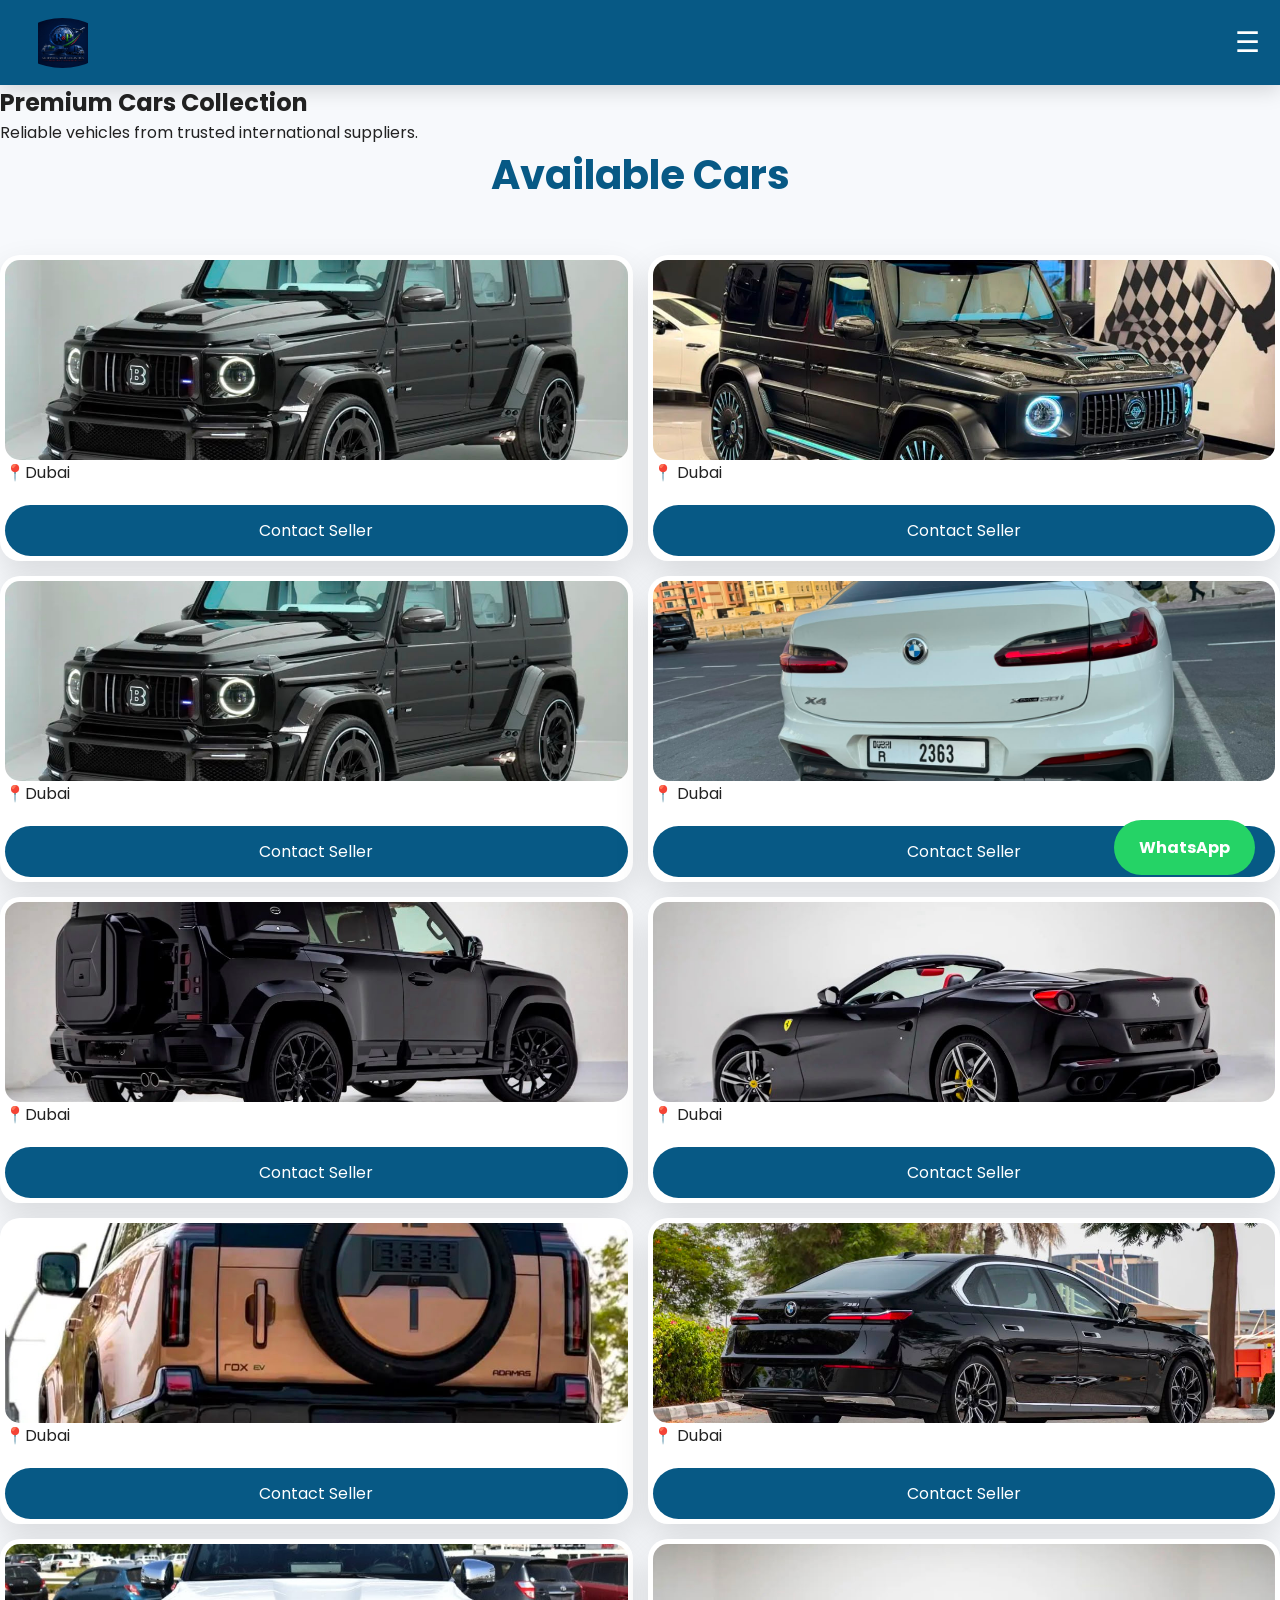
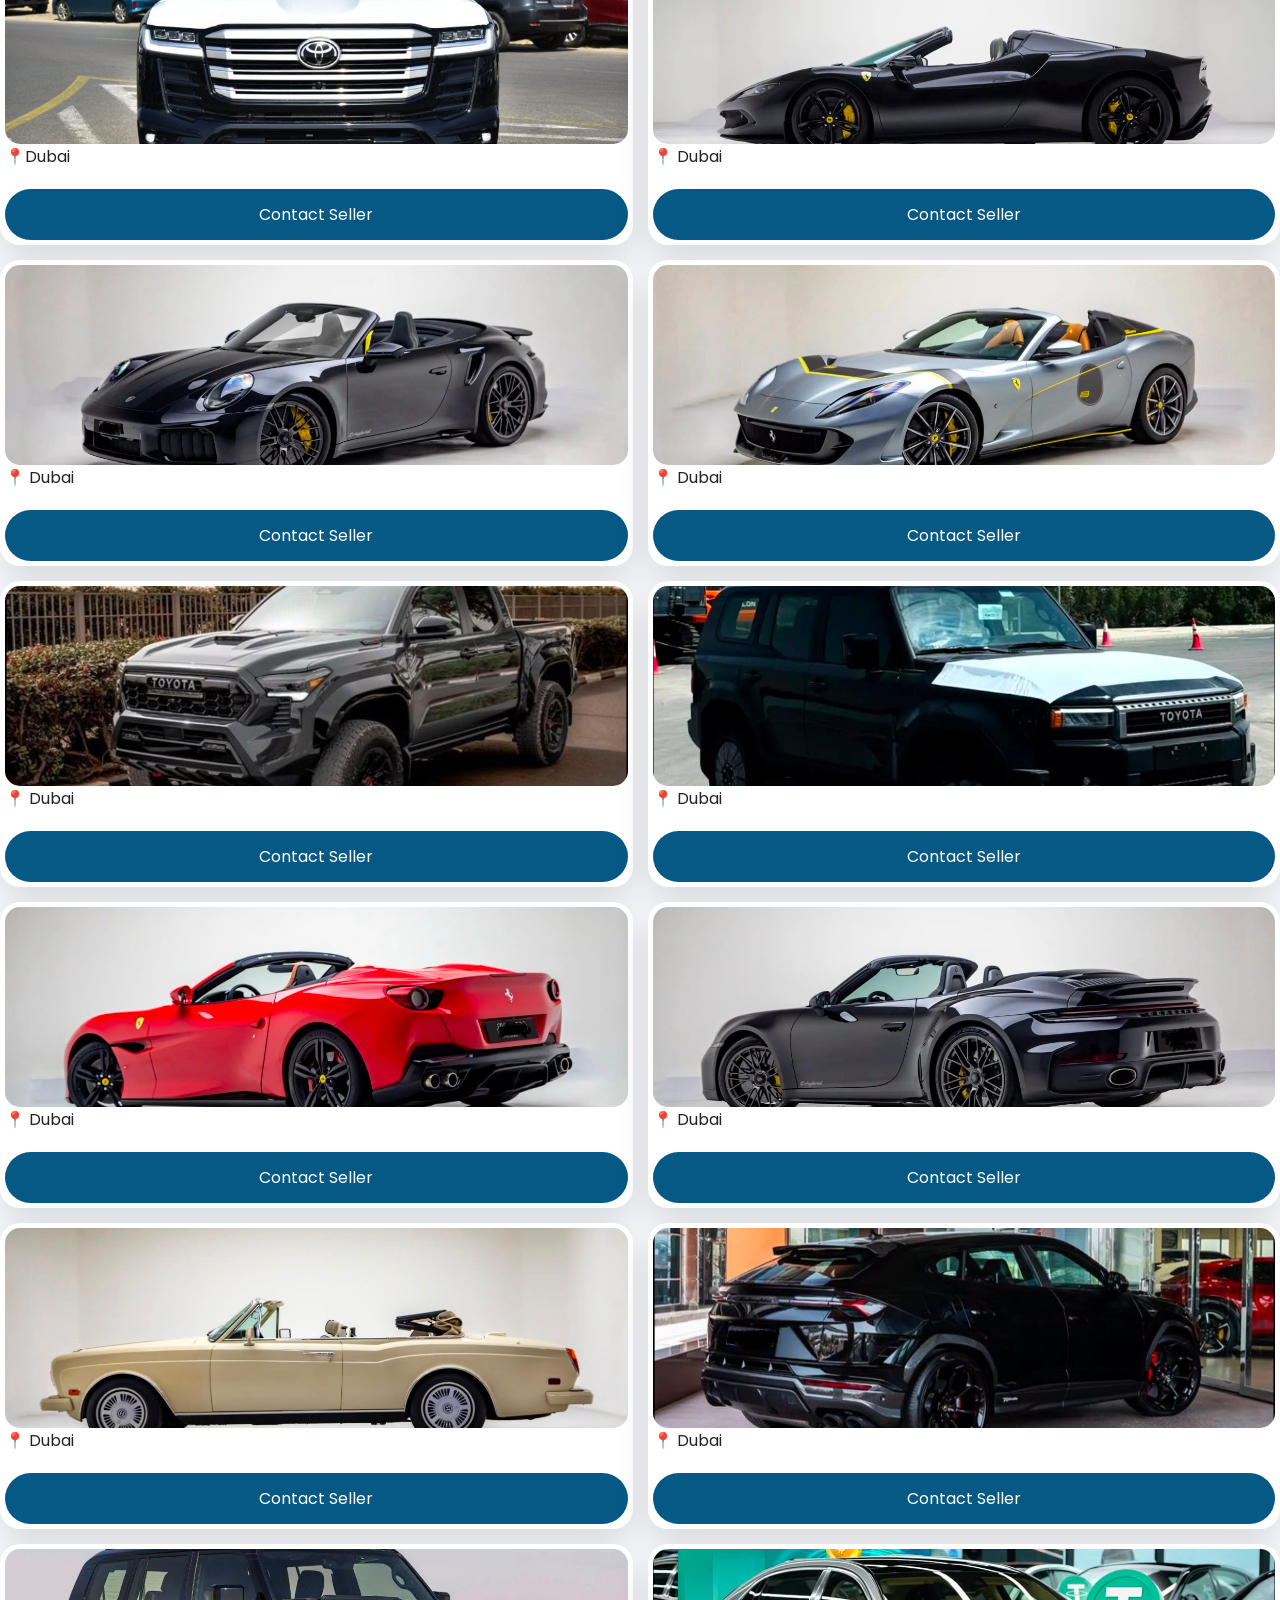
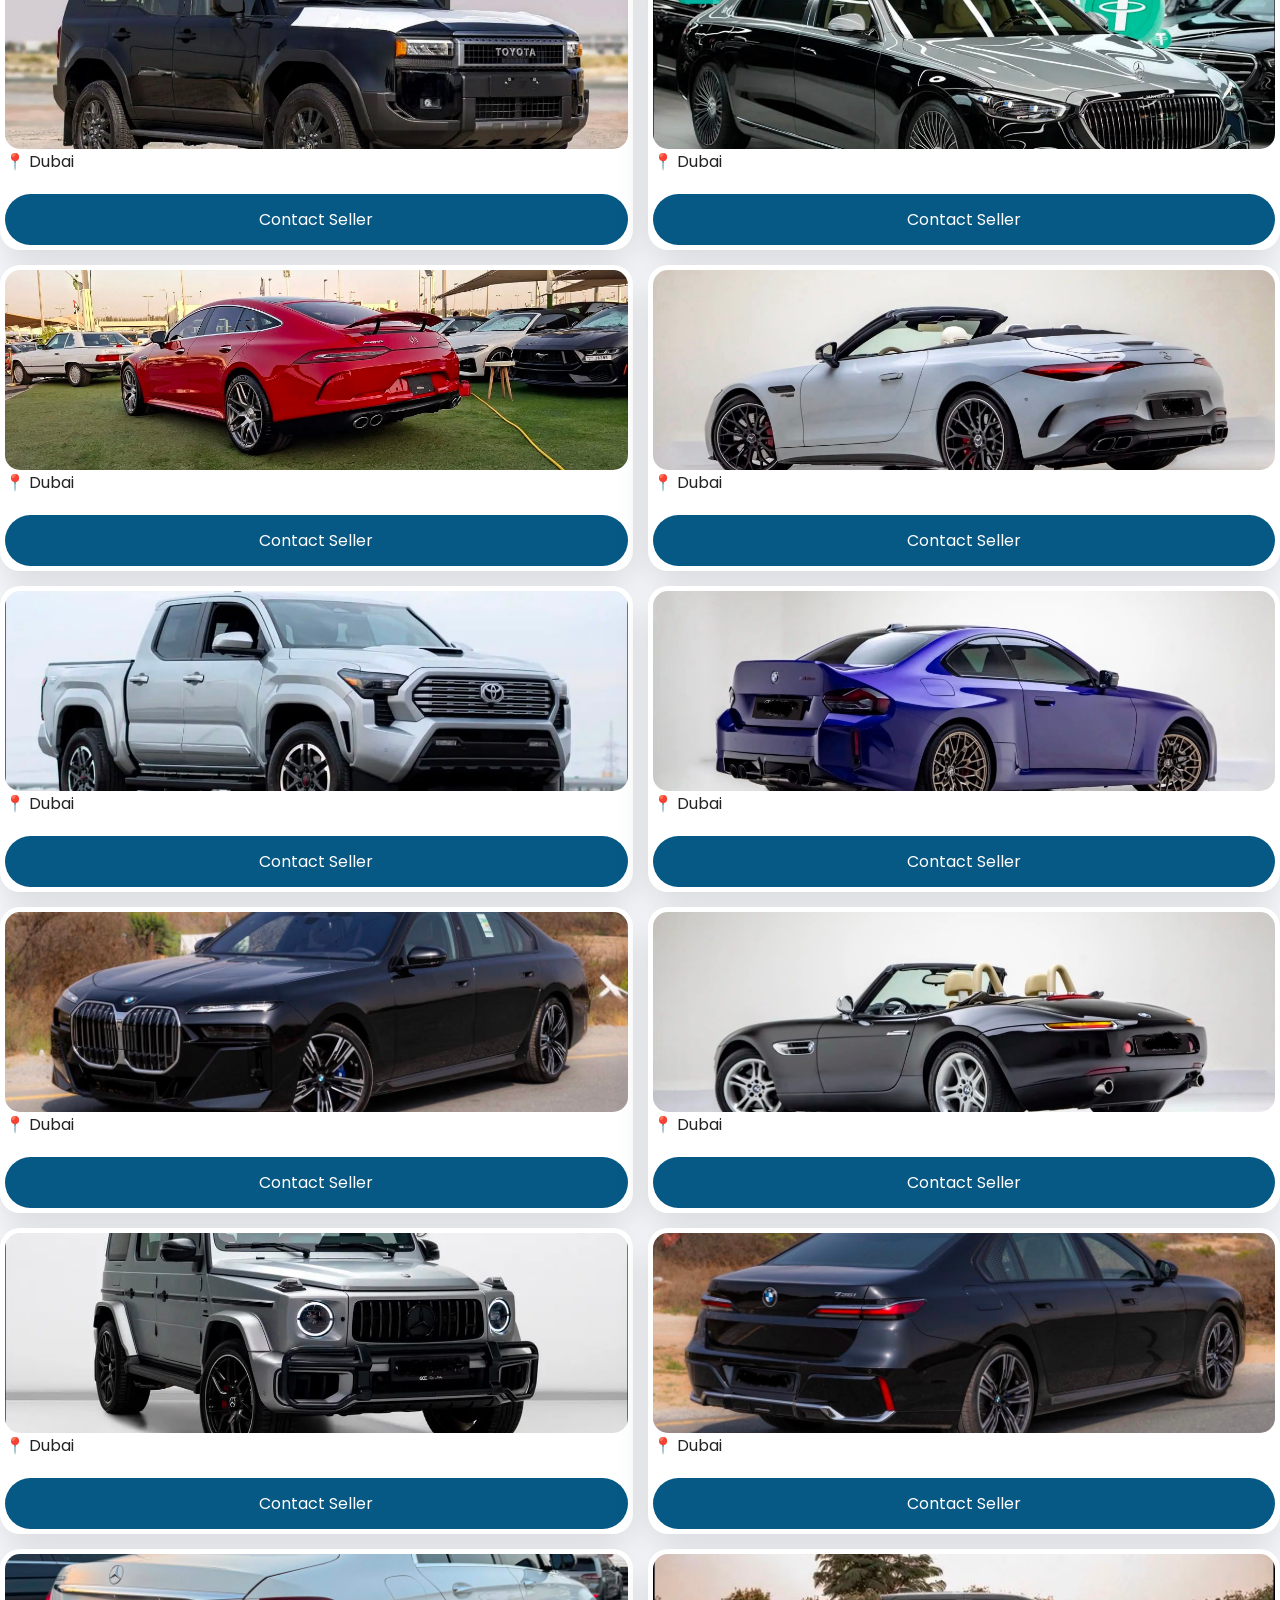
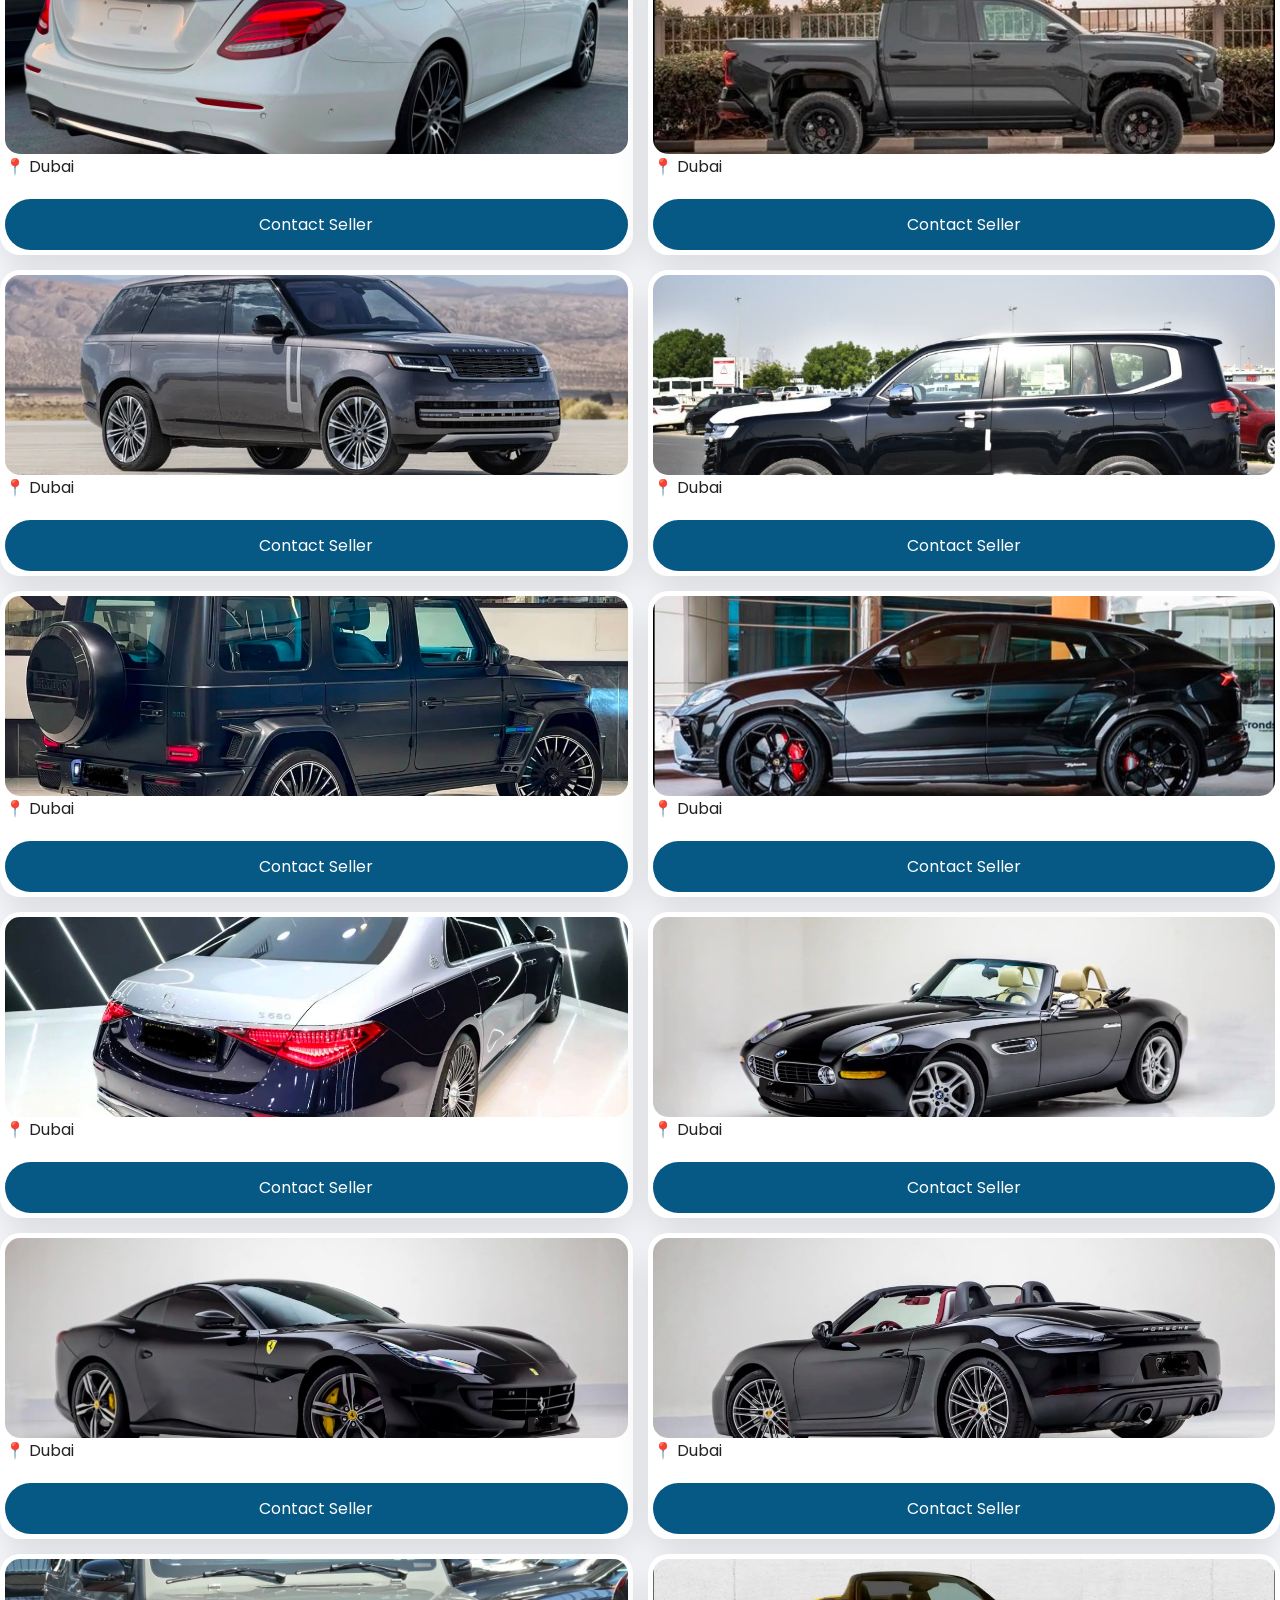
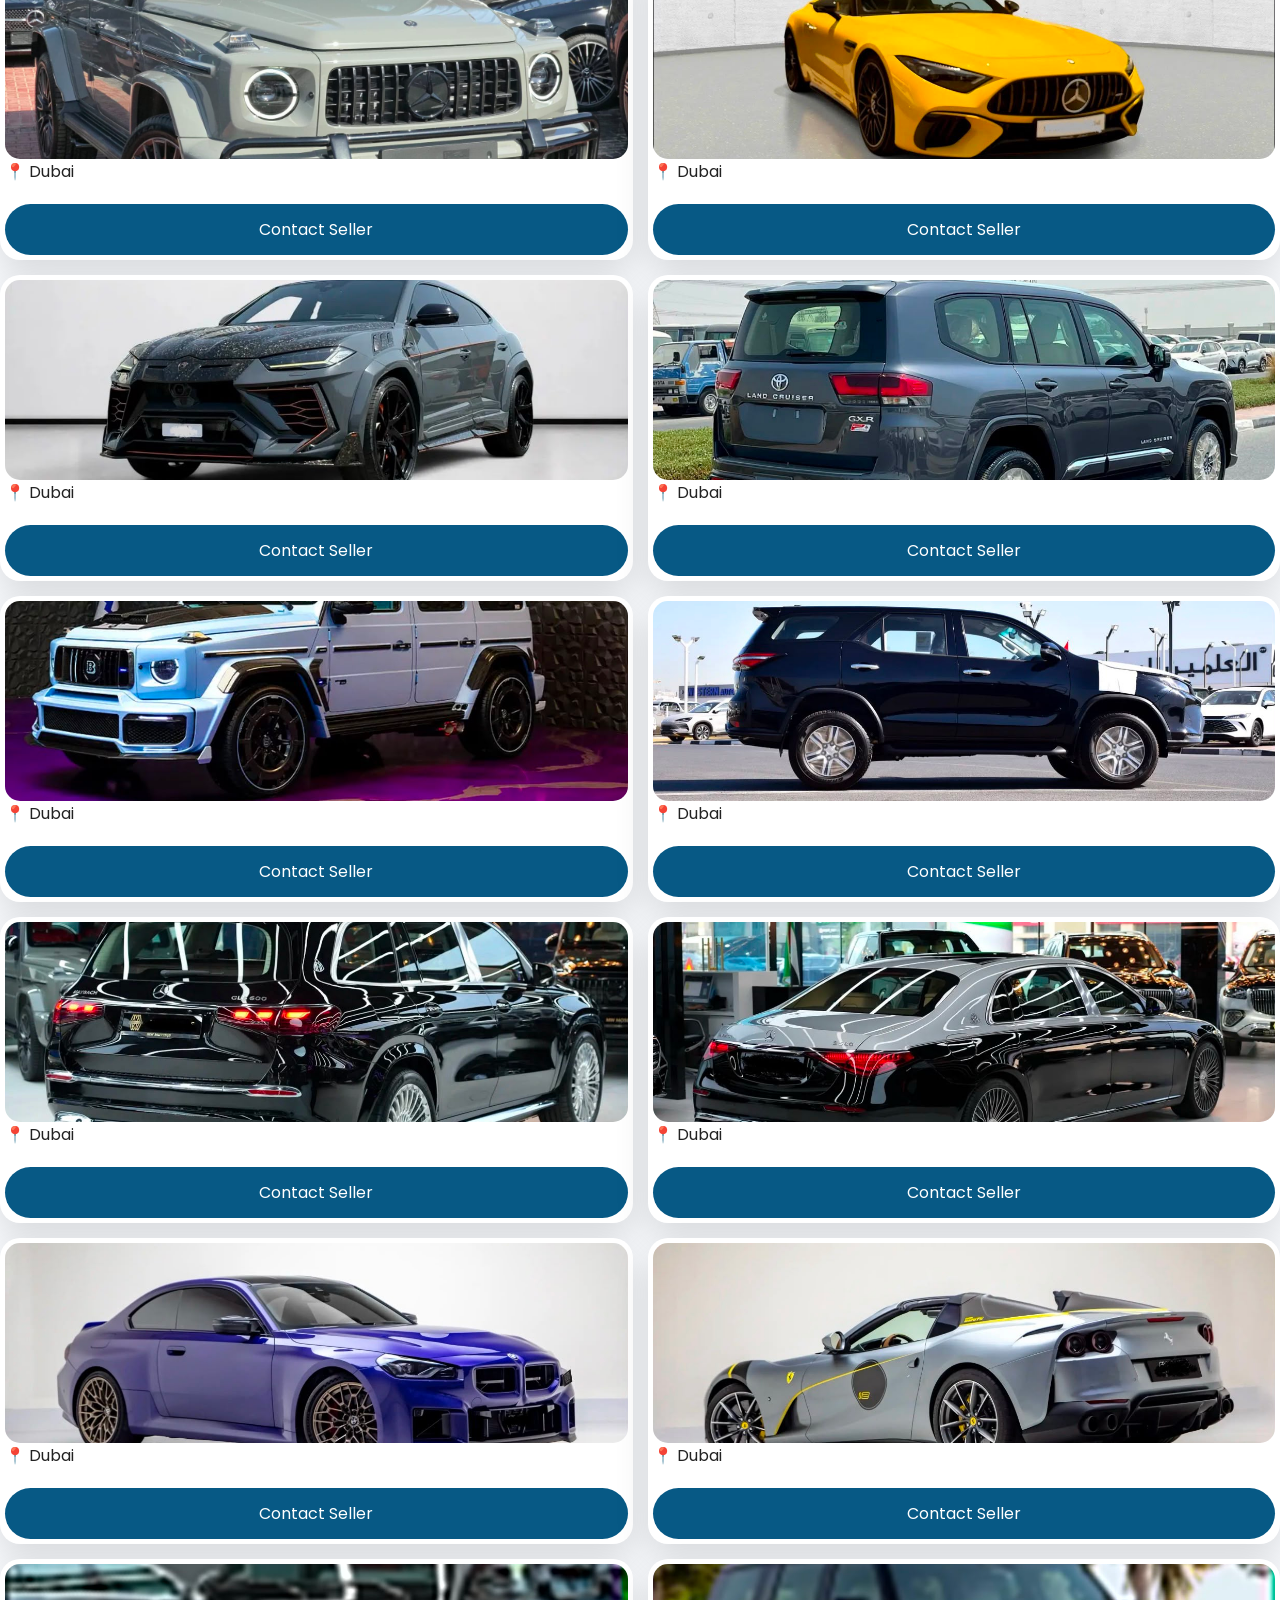
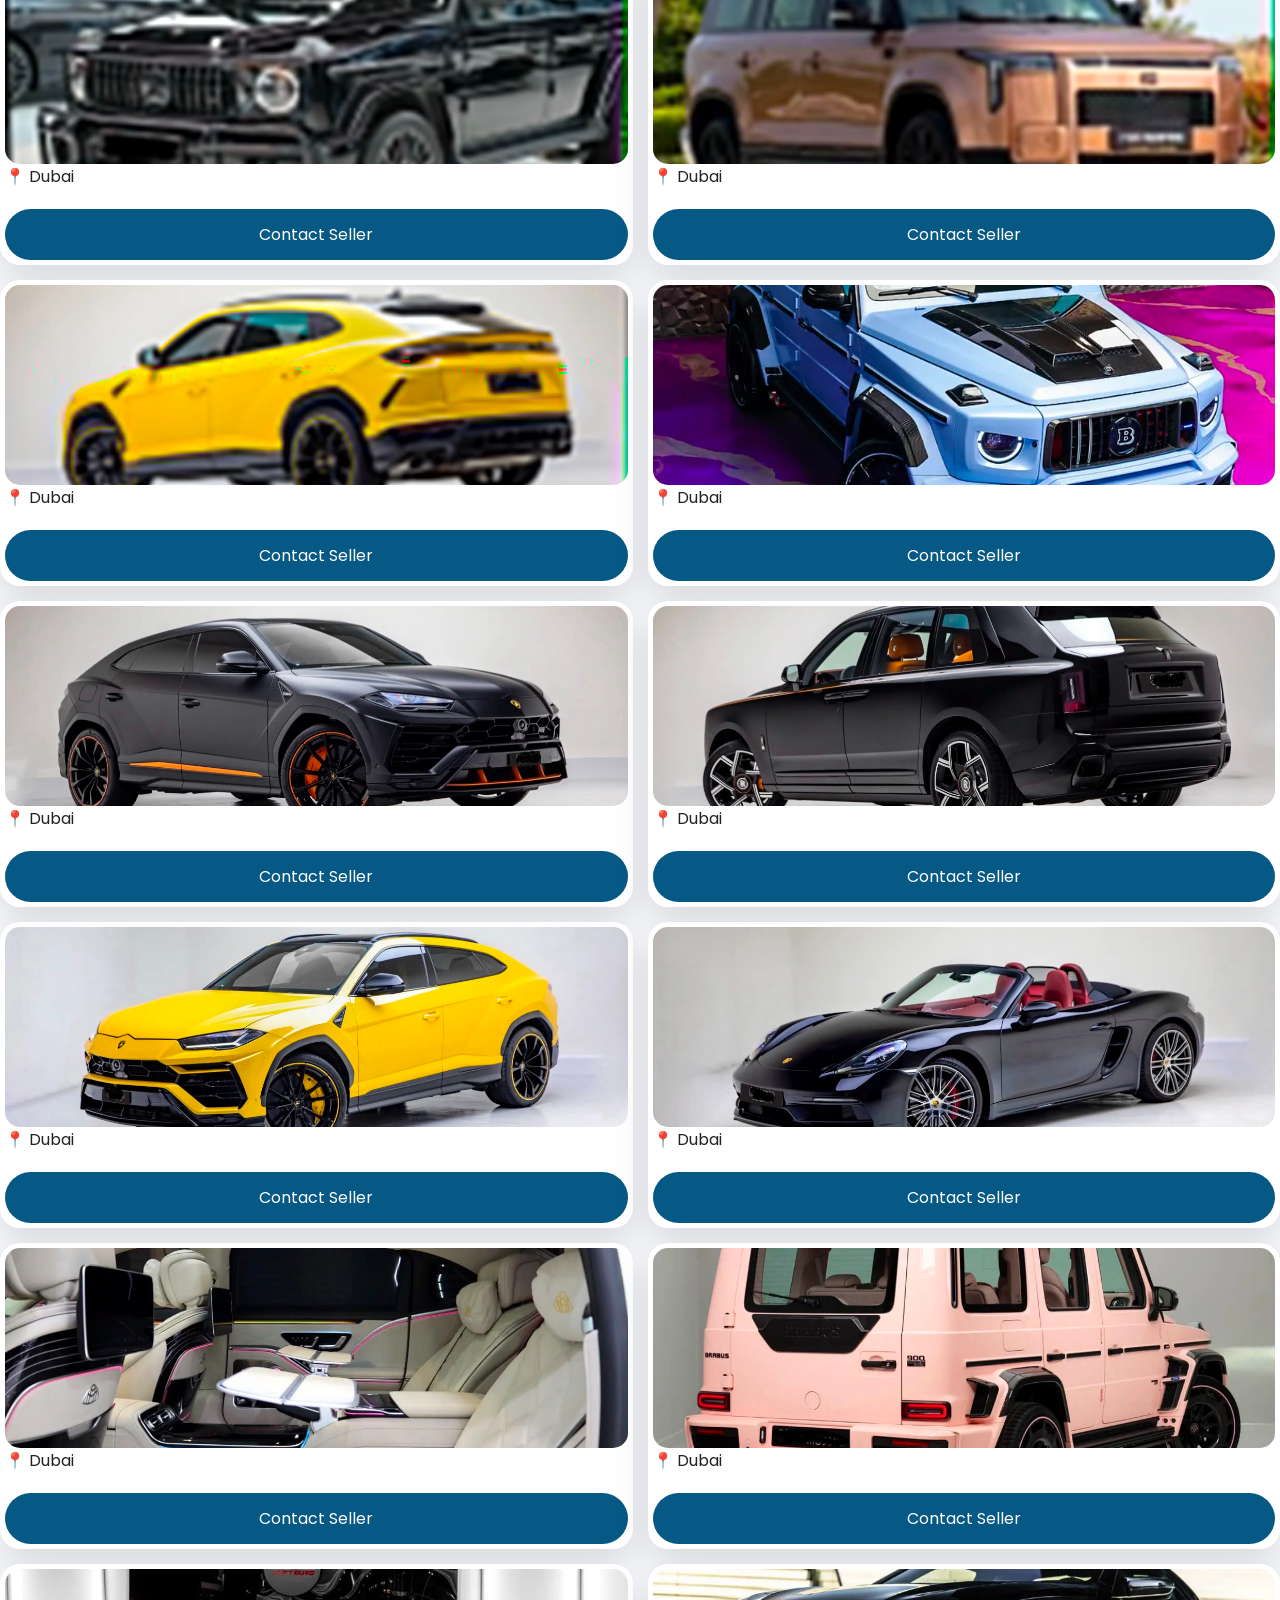
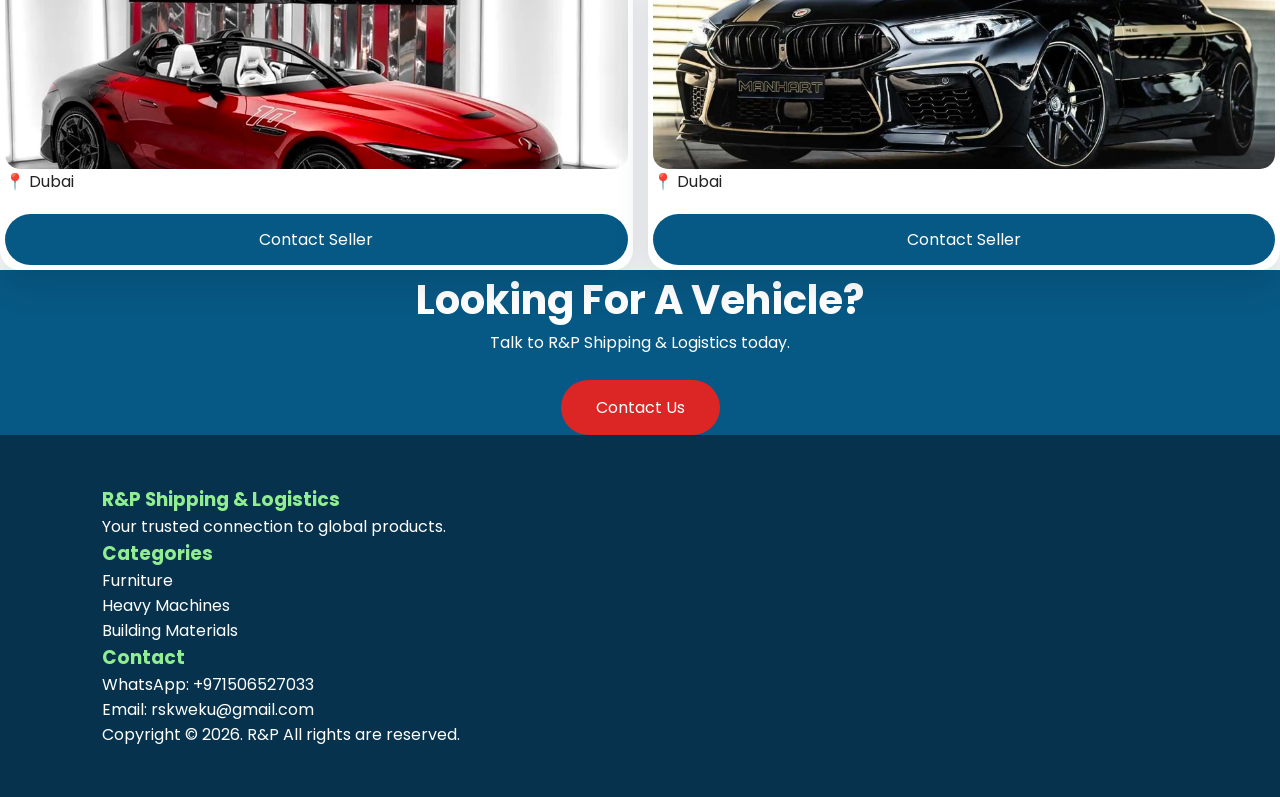
==== cars.html @ 761dcf81 "Files Upload" ====
<!DOCTYPE html>
<html lang="en">

<head>

<meta charset="UTF-8">

<meta name="viewport" content="width=device-width, initial-scale=1.0">


<title>Cars | R&P Shipping & Logistics</title>


<link href="https://fonts.googleapis.com/css2?family=Poppins:wght@300;400;500;600;700;800&display=swap" rel="stylesheet">


<link rel="stylesheet" href="css/animations.css">
<link rel="stylesheet" href="css/responsive.css">
<link rel="stylesheet" href="css/style.css">


</head>


<body>



<!-- ================= NAVIGATION ================= -->

<header class="navbar">


  <div class="logo">
        <img src="logo.jpeg" alt="R&P Logo">
      </div>


      <button id="menuBtn" class="menu-btn"> ☰</button>


      <nav id="menu">
       <a href="index.html">Home</a>
       <a href="about.html">About</a>
               
  <div class="dropdown">
      <button id="CategoryBtn">Category ▾</button>      


  <div class="CategoryMenu" class="dropdown-content">
    <a href="homeappliance.html">Home Appliance</a> <br>
      <a href="cars.html">Cars</a> <br>
      <a href="HeavyDuty.html">Heavy Duty Machines</a> <br>
      <a href="Building.html">Building Materials</a> <br>
    </div>
    </div>


        <a href="index.html#product">Product</a>
        <a href="contact.html">Contact</a>
      </nav>
</header>


<!-- ================= CATEGORY BANNER ================= -->


<section class="category-banner">


<h1>
Premium Cars Collection
</h1>


<p>
Reliable vehicles from trusted international suppliers.
</p>


</section>









<!-- ================= CAR PRODUCTS ================= -->


<section class="products">


<h2>
Available Cars
</h2>



<div class="product-container">








<!-- CAR 1 -->


<div class ="product-card">



<img src="R&P.jpg/Cars/11.JPG" class="gallery-img"  onclick="openImage(this)">

<p>
  📍Dubai
</p>


<a href="https://api.whatsapp.com/send/?phone=971506527033&text=Hi+R%26P+Shipping%2C+I+would+like+to+inquire+about+your+services.&type=phone_number&app_absent=0">

Contact Seller

</a>



</div>









<!-- CAR 2 -->


<div class="product-card">

<img src="R&P.jpg/Cars/10.JPG"  class="gallery-img"  onclick="openImage(this)">

<p>
📍 Dubai
</p>




<div class="car2">
  <source src="R&P.jpg/JJ&CAR2.JPG" type="image/jpg">
</div>

<a href="https://api.whatsapp.com/send/?phone=971506527033&text=Hi+R%26P+Shipping%2C+I+would+like+to+inquire+about
+your+services.&type=phone_number&app_absent=0">


Contact Seller


</a>


</div>









<!-- CAR 3 -->


<div class="product-card">



<img src="R&P.jpg/Cars/11.JPG" class="gallery-img" onclick="openImage(this)">


<p>
📍Dubai
</p>



<a href="https://api.whatsapp.com/send/?phone=971506527033&text=Hi+R%26P+Shipping%2C+I+would+like+to+inquire+about+your+services.&type=phone_number&app_absent=0">
Contact Seller
</a>



</div>









<!-- CAR 4 -->


<div class="product-card">

<img src="R&P.jpg/Cars/12.JPG"  class="gallery-img" onclick="openImage(this)">

<p>
📍 Dubai
</p>



<a href="https://api.whatsapp.com/send/?phone=971506527033&text=Hi+R%26P+Shipping%2C+I+would+like+to+inquire+about+your+services.&type=phone_number&app_absent=0">
Contact Seller
</a>



</div>









<!-- CAR 5 -->


<div class="product-card">

<img src="R&P.jpg/Cars/13.JPG" class="gallery-img" onclick="openImage(this)">

<p>
📍Dubai
</p>



<a href="https://api.whatsapp.com/send/?phone=971506527033&text=Hi+R%26P+Shipping%2C+I+would+like+to+inquire+about+your+services.&type=phone_number&app_absent=0">
Contact Seller
</a>



</div>









<!-- CAR 6 -->


<div class="product-card">

<img src="R&P.jpg/Cars/14.JPG" class="gallery-img" onclick="openImage(this)">


<p>
📍 Dubai
</p>



<a href="https://api.whatsapp.com/send/?phone=971506527033&text=Hi+R%26P+Shipping%2C+I+would+like+to+inquire+about+your+services.&type=phone_number&app_absent=0">
Contact Seller
</a>



</div>




<!-- CAR 7-->


<div class="product-card">

<img src="R&P.jpg/Cars/15.JPG"  class="gallery-img" onclick="openImage(this)">

<p>
📍Dubai
</p>

<a href="https://api.whatsapp.com/send/?phone=971506527033&text=Hi+R%26P+Shipping%2C+I+would+like+to+inquire+about+your+services.&type=phone_number&app_absent=0">
Contact Seller
</a>


</div>









<!-- CAR 8 -->


<div class="product-card">

<img src="R&P.jpg/Cars/16.JPG" class="gallery-img" onclick="openImage(this)">


<p>
📍 Dubai
</p>



<a href="https://api.whatsapp.com/send/?phone=971506527033&text=Hi+R%26P+Shipping%2C+I+would+like+to+inquire+about+your+services.&type=phone_number&app_absent=0">
Contact Seller
</a>

</div>


<!-- CAR 9 -->


<div class="product-card">

<img src="R&P.jpg/Cars/17.JPG" class="gallery-img" onclick="openImage(this)">

<p>
📍Dubai
</p>



<a href="https://api.whatsapp.com/send/?phone=971506527033&text=Hi+R%26P+Shipping%2C+I+would+like+to+inquire+about+your+services.&type=phone_number&app_absent=0">
Contact Seller
</a>

</div>









<!-- CAR 10 -->


<div class="product-card">

<img src="R&P.jpg/Cars/18.JPG" class="gallery-img" onclick="openImage(this)">


<p>
📍 Dubai
</p>



<a href="https://api.whatsapp.com/send/?phone=971506527033&text=Hi+R%26P+Shipping%2C+I+would+like+to+inquire+about+your+services.&type=phone_number&app_absent=0">
Contact Seller
</a>

</div>


<!-- CAR 11 -->




<div class="product-card">


<img src="R&P.jpg/Cars/19.JPG"  class="gallery-img" onclick="openImage(this)">

<p>
📍 Dubai
</p>

<a href="https://api.whatsapp.com/send/?phone=971506527033&text=Hi+R%26P+Shipping%2C+I+would+like+to+inquire+about+your+services.&type=phone_number&app_absent=0">
Contact Seller
</a>
</div>


<!-- CAR 12 -->




<div class="product-card">


<img src="R&P.jpg/Cars/20.JPG" class="gallery-img" onclick="openImage(this) ">




<p>
📍 Dubai
</p>






<a href="https://api.whatsapp.com/send/?phone=971506527033&text=Hi+R%26P+Shipping%2C+I+would+like+to+inquire+about+your+services.&type=phone_number&app_absent=0">
Contact Seller
</a>






</div>


<!-- CAR 13 -->




<div class="product-card">


<img src="R&P.jpg/Cars/21.JPG" class="gallery-img" onclick="openImage(this) ">




<p>
📍 Dubai
</p>






<a href="https://api.whatsapp.com/send/?phone=971506527033&text=Hi+R%26P+Shipping%2C+I+would+like+to+inquire+about+your+services.&type=phone_number&app_absent=0">
Contact Seller
</a>






</div>



<!-- CAR 14 -->




<div class="product-card">


<img src="R&P.jpg/Cars/22.JPG" class="gallery-img" onclick="openImage(this) ">




<p>
📍 Dubai
</p>






<a href="https://api.whatsapp.com/send/?phone=971506527033&text=Hi+R%26P+Shipping%2C+I+would+like+to+inquire+about+your+services.&type=phone_number&app_absent=0">
Contact Seller
</a>






</div>


<!-- CAR 15 -->




<div class="product-card">


<img src="R&P.jpg/Cars/23.JPG" class="gallery-img" onclick="openImage(this) ">




<p>
📍 Dubai
</p>






<a href="https://api.whatsapp.com/send/?phone=971506527033&text=Hi+R%26P+Shipping%2C+I+would+like+to+inquire+about+your+services.&type=phone_number&app_absent=0">
Contact Seller
</a>






</div>



<!-- CAR 16 -->




<div class="product-card">


<img src="R&P.jpg/Cars/24.JPG" class="gallery-img" onclick="openImage(this) ">




<p>
📍 Dubai
</p>






<a href="https://api.whatsapp.com/send/?phone=971506527033&text=Hi+R%26P+Shipping%2C+I+would+like+to+inquire+about+your+services.&type=phone_number&app_absent=0">
Contact Seller
</a>






</div>



<!-- CAR 17 -->




<div class="product-card">


<img src="R&P.jpg/Cars/25.JPG" class="gallery-img" onclick="openImage(this) ">




<p>
📍 Dubai
</p>






<a href="https://api.whatsapp.com/send/?phone=971506527033&text=Hi+R%26P+Shipping%2C+I+would+like+to+inquire+about+your+services.&type=phone_number&app_absent=0">
Contact Seller
</a>






</div>



<!-- CAR 18 -->




<div class="product-card">


<img src="R&P.jpg/Cars/26.JPG" class="gallery-img" onclick="openImage(this) ">




<p>
📍 Dubai
</p>






<a href="https://api.whatsapp.com/send/?phone=971506527033&text=Hi+R%26P+Shipping%2C+I+would+like+to+inquire+about+your+services.&type=phone_number&app_absent=0">
Contact Seller
</a>






</div>



<!-- CAR 19 -->




<div class="product-card">


<img src="R&P.jpg/Cars/27.JPG" class="gallery-img" onclick="openImage(this) ">




<p>
📍 Dubai
</p>






<a href="https://api.whatsapp.com/send/?phone=971506527033&text=Hi+R%26P+Shipping%2C+I+would+like+to+inquire+about+your+services.&type=phone_number&app_absent=0">
Contact Seller
</a>






</div>


<!-- CAR 20 -->




<div class="product-card">


<img src="R&P.jpg/Cars/28.JPG" class="gallery-img" onclick="openImage(this) ">




<p>
📍 Dubai
</p>






<a href="https://api.whatsapp.com/send/?phone=971506527033&text=Hi+R%26P+Shipping%2C+I+would+like+to+inquire+about+your+services.&type=phone_number&app_absent=0">
Contact Seller
</a>






</div>



<!-- CAR 21 -->

<div class="product-card">


<img src="R&P.jpg/Cars/29.JPG" class="gallery-img" onclick="openImage(this) ">

<p>
📍 Dubai
</p>


<a href="https://api.whatsapp.com/send/?phone=971506527033&text=Hi+R%26P+Shipping%2C+I+would+like+to+inquire+about+your+services.&type=phone_number&app_absent=0">
Contact Seller
</a>

</div>

<!-- CAR 22 -->

<div class="product-card">


<img src="R&P.jpg/Cars/30.JPG" class="gallery-img" onclick="openImage(this) ">

<p>
📍 Dubai
</p>


<a href="https://api.whatsapp.com/send/?phone=971506527033&text=Hi+R%26P+Shipping%2C+I+would+like+to+inquire+about+your+services.&type=phone_number&app_absent=0">
Contact Seller
</a>

</div>

<!-- CAR 23 -->

<div class="product-card">


<img src="R&P.jpg/Cars/31.JPG" class="gallery-img" onclick="openImage(this) ">

<p>
📍 Dubai
</p>


<a href="https://api.whatsapp.com/send/?phone=971506527033&text=Hi+R%26P+Shipping%2C+I+would+like+to+inquire+about+your+services.&type=phone_number&app_absent=0">
Contact Seller
</a>

</div>


<!-- CAR 24 -->

<div class="product-card">


<img src="R&P.jpg/Cars/32.JPG" class="gallery-img" onclick="openImage(this) ">

<p>
📍 Dubai
</p>


<a href="https://api.whatsapp.com/send/?phone=971506527033&text=Hi+R%26P+Shipping%2C+I+would+like+to+inquire+about+your+services.&type=phone_number&app_absent=0">
Contact Seller
</a>

</div>


<!-- CAR 25 -->

<div class="product-card">


<img src="R&P.jpg/Cars/33.JPG" class="gallery-img" onclick="openImage(this) ">

<p>
📍 Dubai
</p>


<a href="https://api.whatsapp.com/send/?phone=971506527033&text=Hi+R%26P+Shipping%2C+I+would+like+to+inquire+about+your+services.&type=phone_number&app_absent=0">
Contact Seller
</a>

</div>


<!-- CAR 26 -->

<div class="product-card">


<img src="R&P.jpg/Cars/34.JPG" class="gallery-img" onclick="openImage(this) ">

<p>
📍 Dubai
</p>


<a href="https://api.whatsapp.com/send/?phone=971506527033&text=Hi+R%26P+Shipping%2C+I+would+like+to+inquire+about+your+services.&type=phone_number&app_absent=0">
Contact Seller
</a>

</div>


<!-- CAR 27 -->

<div class="product-card">


<img src="R&P.jpg/Cars/37.JPG" class="gallery-img" onclick="openImage(this) ">

<p>
📍 Dubai
</p>


<a href="https://api.whatsapp.com/send/?phone=971506527033&text=Hi+R%26P+Shipping%2C+I+would+like+to+inquire+about+your+services.&type=phone_number&app_absent=0">
Contact Seller
</a>

</div>


<!-- CAR 28 -->

<div class="product-card">


<img src="R&P.jpg/Cars/39.JPG" class="gallery-img" onclick="openImage(this) ">

<p>
📍 Dubai
</p>


<a href="https://api.whatsapp.com/send/?phone=971506527033&text=Hi+R%26P+Shipping%2C+I+would+like+to+inquire+about+your+services.&type=phone_number&app_absent=0">
Contact Seller
</a>

</div>


<!-- CAR 29 -->

<div class="product-card">


<img src="R&P.jpg/Cars/40.JPG" class="gallery-img" onclick="openImage(this) ">

<p>
📍 Dubai
</p>


<a href="https://api.whatsapp.com/send/?phone=971506527033&text=Hi+R%26P+Shipping%2C+I+would+like+to+inquire+about+your+services.&type=phone_number&app_absent=0">
Contact Seller
</a>

</div>


<!-- CAR 30 -->

<div class="product-card">


<img src="R&P.jpg/Cars/41.JPG" class="gallery-img" onclick="openImage(this) ">

<p>
📍 Dubai
</p>


<a href="https://api.whatsapp.com/send/?phone=971506527033&text=Hi+R%26P+Shipping%2C+I+would+like+to+inquire+about+your+services.&type=phone_number&app_absent=0">
Contact Seller
</a>

</div>


<!-- CAR 31 -->


<div class="product-card">




<img src="R&P.jpg/Cars/Range1.webp" class="gallery-img" onclick="openImage(this) ">


<p>
📍 Dubai
</p>




<a href="https://api.whatsapp.com/send/?phone=971506527033&text=Hi+R%26P+Shipping%2C+I+would+like+to+inquire+about+your+services.&type=phone_number&app_absent=0">
Contact Seller
</a>


</div>



<!-- CAR 32 -->


<div class="product-card">




<img src="R&P.jpg/Cars/42.JPG" class="gallery-img" onclick="openImage(this) ">


<p>
📍 Dubai
</p>




<a href="https://api.whatsapp.com/send/?phone=971506527033&text=Hi+R%26P+Shipping%2C+I+would+like+to+inquire+about+your+services.&type=phone_number&app_absent=0">
Contact Seller
</a>


</div>



<!-- CAR 33 -->


<div class="product-card">





<img src="R&P.jpg/Cars/44.JPG" class="gallery-img" onclick="openImage(this) ">


<p>
📍 Dubai
</p>




<a href="https://api.whatsapp.com/send/?phone=971506527033&text=Hi+R%26P+Shipping%2C+I+would+like+to+inquire+about+your+services.&type=phone_number&app_absent=0">
Contact Seller
</a>


</div>


<!-- CAR 34 -->


<div class="product-card">





<img src="R&P.jpg/Cars/47.JPG" class="gallery-img" onclick="openImage(this) ">


<p>
📍 Dubai
</p>




<a href="https://api.whatsapp.com/send/?phone=971506527033&text=Hi+R%26P+Shipping%2C+I+would+like+to+inquire+about+your+services.&type=phone_number&app_absent=0">
Contact Seller
</a>


</div>

<!-- CAR 35 -->


<div class="product-card">




<img src="R&P.jpg/Cars/48.JPG" class="gallery-img" onclick="openImage(this) ">


<p>
📍 Dubai
</p>




<a href="https://api.whatsapp.com/send/?phone=971506527033&text=Hi+R%26P+Shipping%2C+I+would+like+to+inquire+about+your+services.&type=phone_number&app_absent=0">
Contact Seller
</a>


</div>


<!-- CAR 36 -->


<div class="product-card">





<img src="R&P.jpg/Cars/49.JPG" class="gallery-img" onclick="openImage(this) ">


<p>
📍 Dubai
</p>




<a href="https://api.whatsapp.com/send/?phone=971506527033&text=Hi+R%26P+Shipping%2C+I+would+like+to+inquire+about+your+services.&type=phone_number&app_absent=0">
Contact Seller
</a>


</div>

<!-- CAR 37 -->


<div class="product-card">








<img src="R&P.jpg/Cars/50.JPG" class="gallery-img" onclick="openImage(this) ">


<p>
📍 Dubai
</p>




<a href="https://api.whatsapp.com/send/?phone=971506527033&text=Hi+R%26P+Shipping%2C+I+would+like+to+inquire+about+your+services.&type=phone_number&app_absent=0">
Contact Seller
</a>


</div>

<!-- CAR 38 -->


<div class="product-card">








<img src="R&P.jpg/Cars/51.JPG" class="gallery-img" onclick="openImage(this) ">


<p>
📍 Dubai
</p>




<a href="https://api.whatsapp.com/send/?phone=971506527033&text=Hi+R%26P+Shipping%2C+I+would+like+to+inquire+about+your+services.&type=phone_number&app_absent=0">
Contact Seller
</a>


</div>


<!-- CAR 39 -->


<div class="product-card">




<img src="R&P.jpg/Cars/Newcar1.jpeg" class="gallery-img" onclick="openImage(this) ">


<p>
📍 Dubai
</p>




<a href="https://api.whatsapp.com/send/?phone=971506527033&text=Hi+R%26P+Shipping%2C+I+would+like+to+inquire+about+your+services.&type=phone_number&app_absent=0">
Contact Seller
</a>


</div>

<!-- CAR 40 -->


<div class="product-card">




<img src="R&P.jpg/Cars/53.JPG" class="gallery-img" onclick="openImage(this) ">


<p>
📍 Dubai
</p>




<a href="https://api.whatsapp.com/send/?phone=971506527033&text=Hi+R%26P+Shipping%2C+I+would+like+to+inquire+about+your+services.&type=phone_number&app_absent=0">
Contact Seller
</a>


</div>

<!-- CAR 41 -->


<div class="product-card">




<img src="R&P.jpg/Cars/54.JPG" class="gallery-img" onclick="openImage(this) ">


<p>
📍 Dubai
</p>




<a href="https://api.whatsapp.com/send/?phone=971506527033&text=Hi+R%26P+Shipping%2C+I+would+like+to+inquire+about+your+services.&type=phone_number&app_absent=0">
Contact Seller
</a>


</div>

<!-- CAR 42 -->


<div class="product-card">




<img src="R&P.jpg/Cars/55.JPG" class="gallery-img" onclick="openImage(this) ">


<p>
📍 Dubai
</p>




<a href="https://api.whatsapp.com/send/?phone=971506527033&text=Hi+R%26P+Shipping%2C+I+would+like+to+inquire+about+your+services.&type=phone_number&app_absent=0">
Contact Seller
</a>


</div>


<!-- CAR 43 -->


<div class="product-card">




<img src="R&P.jpg/Cars/56.JPG" class="gallery-img" onclick="openImage(this) ">


<p>
📍 Dubai
</p>




<a href="https://api.whatsapp.com/send/?phone=971506527033&text=Hi+R%26P+Shipping%2C+I+would+like+to+inquire+about+your+services.&type=phone_number&app_absent=0">
Contact Seller
</a>


</div>

<!-- CAR 44 -->


<div class="product-card">




<img src="R&P.jpg/Cars/57.JPG" class="gallery-img" onclick="openImage(this) ">

<p>
📍 Dubai
</p>

<a href="https://api.whatsapp.com/send/?phone=971506527033&text=Hi+R%26P+Shipping%2C+I+would+like+to+inquire+about+your+services.&type=phone_number&app_absent=0">
Contact Seller
</a>

</div>

<!-- CAR 45 -->

<div class="product-card">

  <img src="R&P.jpg/Cars/58.JPG" class="gallery-img" onclick="openImage(this) ">

<p>
📍 Dubai
</p>

<a href="https://api.whatsapp.com/send/?phone=971506527033&text=Hi+R%26P+Shipping%2C+I+would+like+to+inquire+about+your+services.&type=phone_number&app_absent=0">
Contact Seller
</a>

</div>

<!-- CAR 46 -->


<div class="product-card">


  <img src="R&P.jpg/Cars/59.JPG" class="gallery-img" onclick="openImage(this) ">


<p>
📍 Dubai
</p>


<a href="https://api.whatsapp.com/send/?phone=971506527033&text=Hi+R%26P+Shipping%2C+I+would+like+to+inquire+about+your+services.&type=phone_number&app_absent=0">
Contact Seller
</a>


</div>


<!-- CAR 47 -->


<div class="product-card">


  <img src="R&P.jpg/Cars/60.JPG" class="gallery-img" onclick="openImage(this) ">


<p>
📍 Dubai
</p>


<a href="https://api.whatsapp.com/send/?phone=971506527033&text=Hi+R%26P+Shipping%2C+I+would+like+to+inquire+about+your+services.&type=phone_number&app_absent=0">
Contact Seller
</a>


</div>

<!-- CAR 49 -->


<div class="product-card">


  <img src="R&P.jpg/Cars/61.JPG" class="gallery-img" onclick="openImage(this) ">


<p>
📍 Dubai
</p>


<a href="https://api.whatsapp.com/send/?phone=971506527033&text=Hi+R%26P+Shipping%2C+I+would+like+to+inquire+about+your+services.&type=phone_number&app_absent=0">
Contact Seller
</a>


</div>

<!-- CAR 50 -->


<div class="product-card">


  <img src="R&P.jpg/Cars/62.JPG" class="gallery-img" onclick="openImage(this) ">


<p>
📍 Dubai
</p>


<a href="https://api.whatsapp.com/send/?phone=971506527033&text=Hi+R%26P+Shipping%2C+I+would+like+to+inquire+about+your+services.&type=phone_number&app_absent=0">
Contact Seller
</a>


</div>


<!-- CAR 51 -->


<div class="product-card">


  <img src="R&P.jpg/Cars/63.JPG" class="gallery-img" onclick="openImage(this) ">


<p>
📍 Dubai
</p>


<a href="https://api.whatsapp.com/send/?phone=971506527033&text=Hi+R%26P+Shipping%2C+I+would+like+to+inquire+about+your+services.&type=phone_number&app_absent=0">
Contact Seller
</a>


</div>

<!-- CAR 52 -->


<div class="product-card">


  <img src="R&P.jpg/Cars/64.JPG" class="gallery-img" onclick="openImage(this) ">


<p>
📍 Dubai
</p>


<a href="https://api.whatsapp.com/send/?phone=971506527033&text=Hi+R%26P+Shipping%2C+I+would+like+to+inquire+about+your+services.&type=phone_number&app_absent=0">
Contact Seller
</a>


</div>

<!-- CAR 53 -->


<div class="product-card">


  <img src="R&P.jpg/Cars/65.JPG" class="gallery-img" onclick="openImage(this) ">


<p>
📍 Dubai
</p>


<a href="https://api.whatsapp.com/send/?phone=971506527033&text=Hi+R%26P+Shipping%2C+I+would+like+to+inquire+about+your+services.&type=phone_number&app_absent=0">
Contact Seller
</a>


</div>

<!-- CAR 54 -->


<div class="product-card">


  <img src="R&P.jpg/Cars/66.JPG" class="gallery-img" onclick="openImage(this) ">


<p>
📍 Dubai
</p>


<a href="https://api.whatsapp.com/send/?phone=971506527033&text=Hi+R%26P+Shipping%2C+I+would+like+to+inquire+about+your+services.&type=phone_number&app_absent=0">
Contact Seller
</a>


</div>

<!-- CAR 55 -->


<div class="product-card">


  <img src="R&P.jpg/Cars/67.JPG" class="gallery-img" onclick="openImage(this) ">


<p>
📍 Dubai
</p>


<a href="https://api.whatsapp.com/send/?phone=971506527033&text=Hi+R%26P+Shipping%2C+I+would+like+to+inquire+about+your+services.&type=phone_number&app_absent=0">
Contact Seller
</a>


</div>

<!-- CAR 56 -->


<div class="product-card">


  <img src="R&P.jpg/Cars/68.JPG" class="gallery-img" onclick="openImage(this) ">


<p>
📍 Dubai
</p>

<a href="https://api.whatsapp.com/send/?phone=971506527033&text=Hi+R%26P+Shipping%2C+I+would+like+to+inquire+about+your+services.&type=phone_number&app_absent=0">
Contact Seller
</a>


</div>

<!-- CAR 57 -->


<div class="product-card">


  <img src="R&P.jpg/Cars/69.JPG" class="gallery-img" onclick="openImage(this) ">


<p>
📍 Dubai
</p>


<a href="https://api.whatsapp.com/send/?phone=971506527033&text=Hi+R%26P+Shipping%2C+I+would+like+to+inquire+about+your+services.&type=phone_number&app_absent=0">
Contact Seller
</a>


</div>

<!-- CAR 58 -->


<div class="product-card">


  <img src="R&P.jpg/Cars/70.JPG" class="gallery-img" onclick="openImage(this) ">


<p>
📍 Dubai
</p>


<a href="https://api.whatsapp.com/send/?phone=971506527033&text=Hi+R%26P+Shipping%2C+I+would+like+to+inquire+about+your+services.&type=phone_number&app_absent=0">
Contact Seller
</a>


</div>

<!-- CAR 59 -->


<div class="product-card">


  <img src="R&P.jpg/Cars/71.JPG" class="gallery-img" onclick="openImage(this) ">


<p>
📍 Dubai
</p>


<a href="https://api.whatsapp.com/send/?phone=971506527033&text=Hi+R%26P+Shipping%2C+I+would+like+to+inquire+about+your+services.&type=phone_number&app_absent=0">
Contact Seller
</a>


</div>

<!-- CAR 60 -->


<div class="product-card">


  <img src="R&P.jpg/Cars/72.JPG" class="gallery-img" onclick="openImage(this) ">


<p>
📍 Dubai
</p>


<a href="https://api.whatsapp.com/send/?phone=971506527033&text=Hi+R%26P+Shipping%2C+I+would+like+to+inquire+about+your+services.&type=phone_number&app_absent=0">
Contact Seller
</a>


</div>

<!-- CAR 61 -->


<div class="product-card">


  <img src="R&P.jpg/Cars/BMWM8.webp" class="gallery-img" onclick="openImage(this) ">


<p>
📍 Dubai
</p>


<a href="https://api.whatsapp.com/send/?phone=971506527033&text=Hi+R%26P+Shipping%2C+I+would+like+to+inquire+about+your+services.&type=phone_number&app_absent=0">
Contact Seller
</a>


</div>







</section>









<!-- ================= CTA ================= -->


<section class="cta">


<h2>
Looking For A Vehicle?
</h2>


<p>
Talk to R&P Shipping & Logistics today.
</p>


<a href="contact.html">
Contact Us
</a>



</section>









<!-- ================= FOOTER ================= -->


<footer>


<div class="footer-container">



<div>

<h3>
R&P Shipping & Logistics
</h3>


<p>
Your trusted connection to global products.
</p>


</div>




<div>

<h3>
Categories
</h3>


<p>
Furniture
</p>


<p>
Heavy Machines
</p>


<p>
Building Materials
</p>


</div>





<div>

<h3>
Contact
</h3>


<p>
WhatsApp: +971506527033
</p>


<p>
Email: rskweku@gmail.com
</p>


</div>



</div>


<p class="Copyright">


   Copyright &copy; 2026. R&P All rights are reserved.
</p>



</footer>







<a class="whatsapp" href="https://wa.me/+971506527033">
WhatsApp
</a>






<script src="js/script.js"></script>
<script src="js/filter.js"></script>
<script src="js/search.js"></script>


</body>

</html>
---- css/animations.css ----
/* =========================
   FADE IN ANIMATION
========================= */


@keyframes fadeIn{

from{

    opacity:0;

}

to{

    opacity:1;

}

}



.fade-in{

    animation:fadeIn 1s ease;

}







/* =========================
   SLIDE UP
========================= */


@keyframes slideUp{


from{

    opacity:0;

    transform:translateY(50px);

}



to{

    opacity:1;

    transform:translateY(0);

}


}



.product-card,
.category-card,
.value-card{


    animation:slideUp .8s ease forwards;

}







/* =========================
   HERO ANIMATION
========================= */


.hero-content{


    animation:slideUp 1.2s ease;


}







/* =========================
   BUTTON EFFECT
========================= */


.btn,
.product-card a,
.cta a{


    transition:.4s;


}



.btn:hover,
.product-card a:hover,
.cta a:hover{


    transform:scale(1.05);


}







/* =========================
   IMAGE HOVER
========================= */


.product-card img,
.category-card img{


    transition:.5s;


}



.product-card:hover img,
.category-card:hover img{


    transform:scale(1.08);


}







/* =========================
   CARD HOVER
========================= */


.product-card,
.category-card,
.value-card{


    transition:.4s;


}



.product-card:hover,
.category-card:hover,
.value-card:hover{


    box-shadow:0 20px 40px rgba(0,0,0,.18);


}







/* =========================
   WHATSAPP FLOATING
========================= */


.whatsapp{


    animation:pulse 2s infinite;


}



@keyframes pulse{


0%{

    transform:scale(1);

}


50%{

    transform:scale(1.1);

}


100%{

    transform:scale(1);

}


}







/* =========================
   NAVIGATION ANIMATION
========================= */


.nav-links a{


    position:relative;


}



.nav-links a::after{


    content:"";

    position:absolute;

    width:0;

    height:2px;

    background:#D62828;

    left:0;

    bottom:-5px;

    transition:.3s;


}



.nav-links a:hover::after{


    width:100%;


}
---- css/responsive.css ----
/* =========================
   TABLETS
========================= */


@media(max-width:1024px){


.nav-links{

    gap:20px;

}


.hero h1{

    font-size:45px;

}



.category-container{

    grid-template-columns:repeat(2,1fr);

}



.product-container{

    grid-template-columns:repeat(2,1fr);

}



.why-container,
.value-container,
.stats{


    grid-template-columns:repeat(2,1fr);

}



.footer-container{

    grid-template-columns:repeat(2,1fr);

}



}









/* =========================
   MOBILE DEVICES
========================= */


@media(max-width:768px){



.navbar{

    height:75px;

}



.logo h2{

    font-size:22px;

}




/* MOBILE MENU */


.menu-btn{

    display:block;

}



.nav-links{


    position:absolute;

    top:75px;

    left:0;

    width:100%;

    background:#111;

    flex-direction:column;

    text-align:center;

    padding:30px 0;

    display:none;


}



.nav-links.active{

    display:flex;

}



.nav-links li{

    margin:15px 0;

}






/* DROPDOWN MOBILE */


.dropdown-menu{


    position:static;

    width:100%;

    background:#222;

    box-shadow:none;

}



.dropdown-menu li a{

    color:white;

}






.hero{


    min-height:80vh;

    padding:50px 6%;

}



.hero h1{


    font-size:35px;


}



.hero p{

    font-size:15px;

}



.hero-buttons{

    display:flex;

    flex-direction:column;

    gap:15px;

}



.btn{

    text-align:center;

    margin:0;

}






/* SEARCH */


.search-box{

    flex-direction:column;

}



.search-box input,
.search-box button{

    width:100%;

}





/* CATEGORIES */


.category-container{


    grid-template-columns:1fr;


}




/* PRODUCTS */


.product-container{


    grid-template-columns:1fr;


}





.product-card img{


    height:250px;

}






/* WHY US */


.why-container,
.value-container,
.stats{


    grid-template-columns:1fr;


}




/* CONTACT */


.contact-section{


    grid-template-columns:1fr;

}






/* FOOTER */


.footer-container{


    grid-template-columns:1fr;


}



}





/* =========================
   SMALL PHONES
========================= */


@media(max-width:480px){



section{

    padding:50px 5%;

}



.hero h1{


    font-size:30px;

}



.categories h2,
.products h2,
.values h2,
.why-us h2{


    font-size:30px;

}



.logo img{

    width:45px;

    height:45px;

}



.product-card img{

    height:200px;

}



.stats h2{

    font-size:35px;

}



}
---- css/style.css ----
/* =====================================
   E&P SHIPPING & LOGISTICS
   PREMIUM BRAND DESIGN
   Safari Blue + Green + Red
===================================== */


/* ============ GLOBAL SETTINGS ============ */

*{
    margin:0;
    padding:0;
    box-sizing:border-box;
}


html{
    scroll-behavior:smooth;
}


body{

    font-family:'Poppins',sans-serif;
    background:#f7f9fc;
    color:#222;

}


a{
    text-decoration:none;
    color:inherit;
}


img{
    height: auto;
    width: 100px;
    object-fit: contain;
    display: block;
    background: cover;
}
 
/*.image-modal{
    display: none;
    position: fixed;
    top: o;
    left: 0;
    width: 100%;
    height: 100%;
    background: rgba(0,0,0,0.9);
    z-index: 9999;
    align-items: center;
    justify-content: center;
}

.image-modal.show{
    display: flex;
}

#largeimage{
    max-width: 90%;
    max-height: 85%;
    object-fit: contain;
}

#closemodal{
    position: absolute;
    top: 15px;
    right: 25px;
    color: white;
    font-size: 40px;
    cursor: pointer;
}*/

.gallery-img{
    width: 200px;
    cursor: pointer;
}    

    



:root{

    --safari-blue:#075985;
    --green:#198754;
    --red:#dc2626;
    --white:#ffffff;
    --dark:#123047;
    --light:#f7f9fc;
    --shadow:0 15px 35px rgba(0,0,0,0.12);

}







/* ============ NAVIGATION BAR ============ */


header{

    position:sticky;
    top:0;
    z-index:1000;

}



.navbar{

      display: flex;
      align-items: center;

    background:var(--safari-blue);

    height:85px;
    width: 100%;
    padding:10px 20px;
    justify-content:space-between;
    box-shadow:0 5px 20px rgba(0,0,0,.15);

}




/*.logo{
    
    display:flex;

    align-items:center;

    gap:15px;

}

*/

.blue{
    
    color: rgb(21, 21, 90);
    font-size: x-large;
    font-weight: bolder;
}

.red{
    
    color: rgb(95, 13, 13);
    font-size: x-large;
    font-weight: bolder;
}

.green{
    
    color: rgb(8, 150, 8);
    font-size: x-large;
    font-weight: bolder;
}
    
    

.logo img{

    width:85px;

    height: 50px;

    border-radius: 50%;

    object-fit:contain;

}


.text{
    gap: 0;
}



#menu a:hover {
    color: rgb(50, 150, 50);
    text-decoration: underline;
}
/*.nav-links{

    display:none;
    flex-direction: column;
    list-style:none;
    width: 100%;
    gap:35px;

}



.nav-links a{

    color:white;

    font-weight:500;

    transition:.3s;

}



.nav-links a:hover{

    color:#90ee90;

}*/

#menu{
    border-radius:15px;
    display: none;
    position: absolute;
    border: none;
    top: 45px;
    background: white;
    width: 180px;
    padding: 10px;
    z-index: 1000;
}
.menu-toggle{
    display: none;
}
#menu.show{
    display: flex;
    flex-direction: column;
}
.dropdown-content{
    display: none;
}
.dropdown-content.show{
    display: block;
}
.menu-btn{
    font-size: 28px;
    background: none;
    border: none;
    color: white;
}
.dropdown button{
    background: none;
    border: none;
    font-size: 16px;
    cursor: pointer;
}

.about-section{
    display: block;
}

#categorymenu.show{
    display: none;
    flex-direction: column;
    position: absolute;

}

@media(max-width:768px) {
.menu-toggle{
    display: block;
    font-size: 30px;
    color: black;
    background-color: none;
    cursor: pointer;
}

.navbar.active{
    display: flex;
}
}





/* ============ HERO SECTION ============ */


.hero{


    min-height:90vh;


    background:

    linear-gradient(
    rgba(7,89,133,.75),
    rgba(25,135,84,.65)
    ),

    url("../images/hero.jpg");


    background-position:center;

    background-size:cover;


    display:flex;

    align-items:center;


}



.hero-content{

    color:white;

    max-width:650px;

}



.hero h1{


    font-size:60px;

    font-weight:800;

}



.hero p{


    font-size:20px;

    margin:25px 0;


}








/* ============ BUTTONS ============ */


.btn{


    display:inline-block;

    padding:15px 35px;

    border-radius:30px;

    background:var(--green);

    color:white;

    margin-right:15px;

    transition:.3s;

}



.btn:hover{

    background:var(--red);

    transform:translateY(-5px);

}



.btn.second{

    background:white;

    color:var(--safari-blue);

}



.btn.second:hover{

    background:var(--red);

    color:white;

}








/* ============ CATEGORY SECTION ============ */


.categories h2,
.products h2,
.about-section h2,
.values h2,
.why-us h2{


    text-align:center;

    font-size:40px;

    color:var(--safari-blue);

    margin-bottom:50px;

}



.category-container{

    
    display:grid;

    grid-template-columns:repeat(2,1fr);
    width: 100%;
    padding: 10px;
    gap:15px;

}




.category-card{

    display: grid;
    gap: 15px;
    background:white;

    padding:10px;

    border-radius:20px;

    text-align:center;

    box-shadow:var(--shadow);

    transition:.4s;


}



.category-card:hover{


    transform:translateY(-10px);

    border-bottom:5px solid var(--green);


}



.category-card img{


    width: 100%;
     height: 180px;

    object-fit:cover;
     display: block;
    border-radius:10px;


}



.category-card h3{


    color:var(--safari-blue);

    margin:15px;


}








/* ============ PRODUCT CARDS ============ */


.product-container{


    display:grid;
     
    grid-template-columns:repeat(2,1fr);

    gap:15px;


}



.product-card{


    background:white;

    padding:5px;

    border-radius:20px;

    box-shadow:var(--shadow);

    position:relative;

    overflow:hidden;


}




.product-card:hover{


    transform:translateY(-8px);

}




.product-card img{


    height: 200px;

    width: 100%;

    object-fit:cover;

    border-radius:15px;

    margin-bottom: 0;

}



.product-card h3{


    color:var(--safari-blue);

    margin:15px 0;


}



.old-price{

    color:gray;

    text-decoration:line-through;

}



.price{


    color:var(--green);

    font-size:24px;

    font-weight:700;

}



.product-card a{


    display:block;

    background:var(--safari-blue);

    color:white;

    text-align:center;

    padding:13px;

    margin-top:20px;

    border-radius:30px;

}



.product-card a:hover{

    background:var(--green);

}







/* ============ CTA SECTION ============ */


.cta{


    background:var(--safari-blue);

    color:white;

    text-align:center;

}



.cta h2{

    font-size:40px;

}



.cta a{


    display:inline-block;

    margin-top:25px;

    background:var(--red);

    padding:15px 35px;

    border-radius:30px;

}





html,body{
    margin: 0;
    padding: 0;
    overflow-x:hidden ;
}

/* ============ CONTACT ============ */


.contact-section{


    display:grid;

    grid-template-columns:1fr 1fr;

    gap:40px;

}



.contact-form input,
.contact-form textarea{


    width:100%;

    padding:15px;

    margin:10px 0;

    border:1px solid #ddd;

    border-radius:10px;

}



.contact-form button{


    width:100%;

    padding:15px;

    background:var(--green);

    color:white;

    border:none;

    border-radius:30px;

}







/* ============ FOOTER ============ */


footer{


    background:#06324d;

    color:white;

    padding:50px 8%;


}



.footer-container{


    display:flexbox;

    grid-template-columns:repeat(3,1fr);

    gap:30px;


}



.footer-container h3{

    color:#90ee90;

}



.copyright{


    text-align:center;

    margin-top:30px;

}







/* ============ WHATSAPP BUTTON ============ */


.whatsapp{


    position:fixed;

    bottom:25px;

    right:25px;


    background:#25D366;

    color:white;

    padding:15px 25px;

    border-radius:40px;

    font-weight:bold;

}
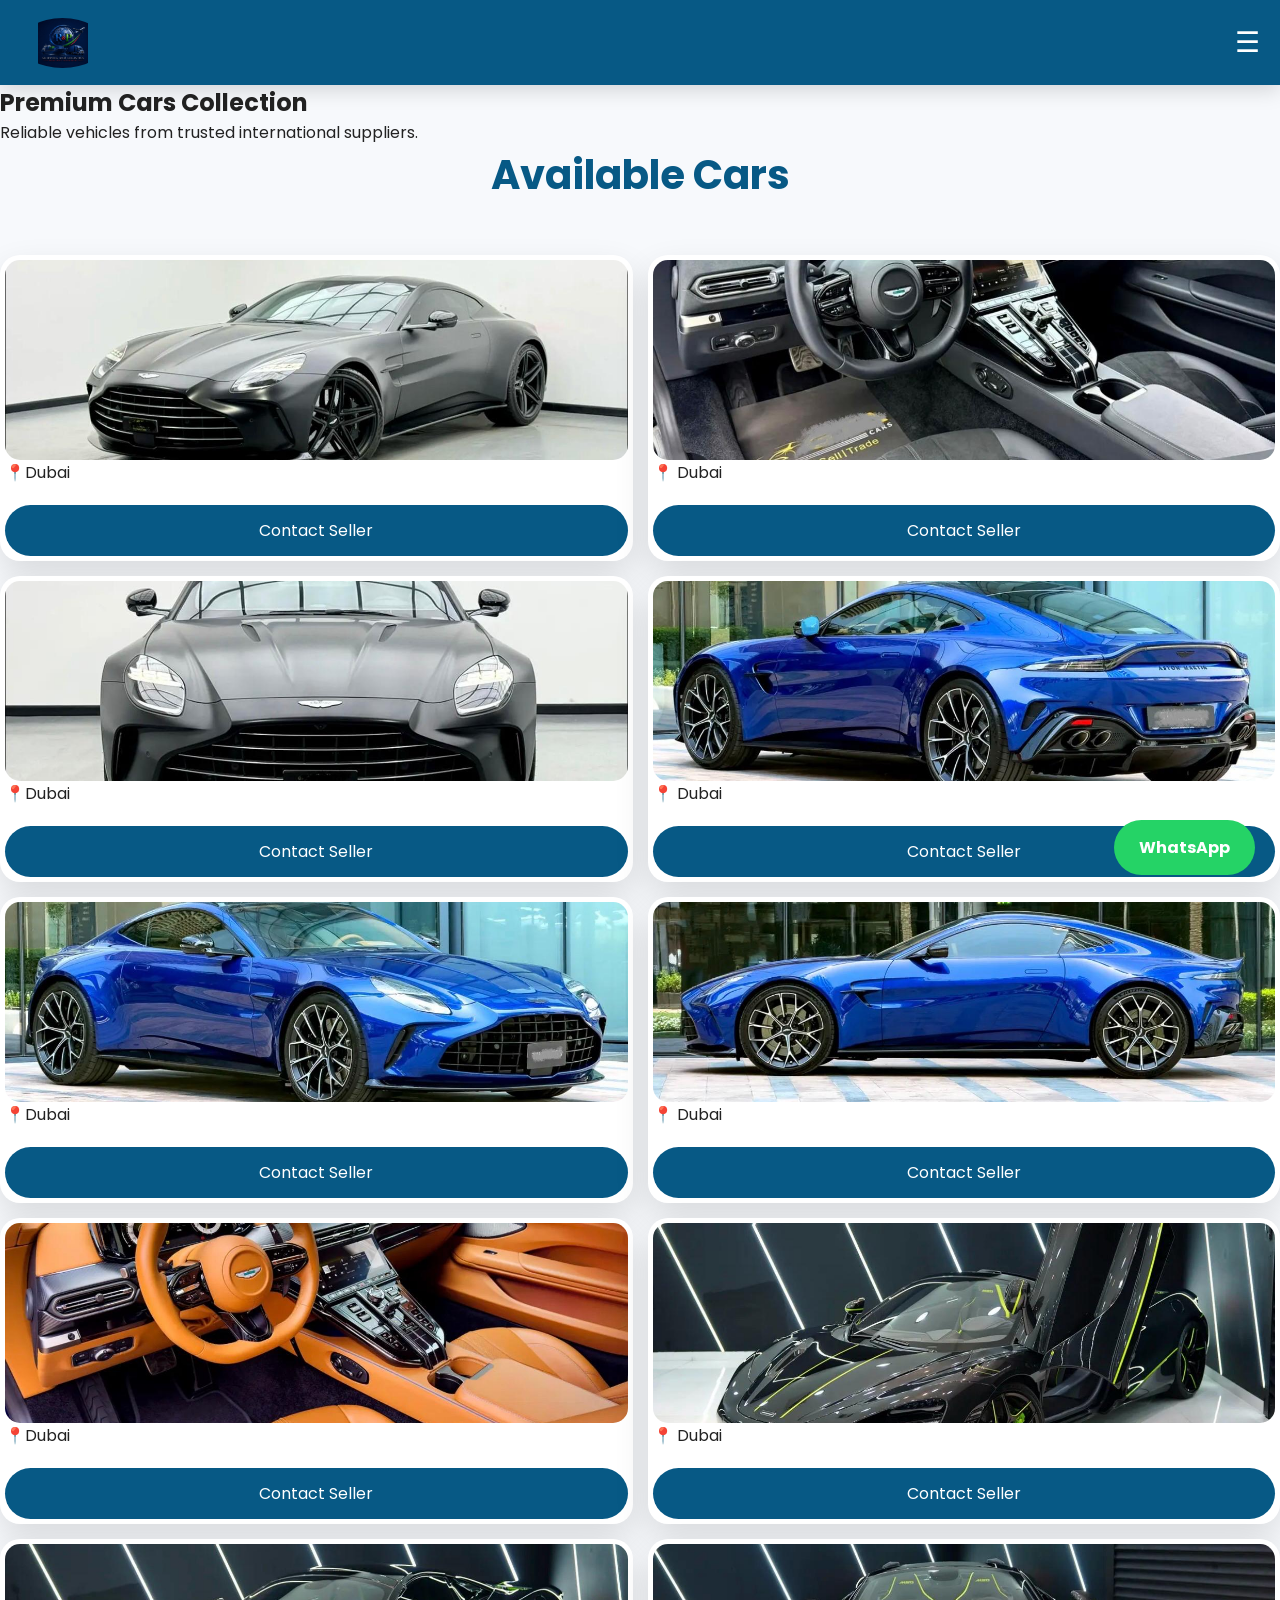
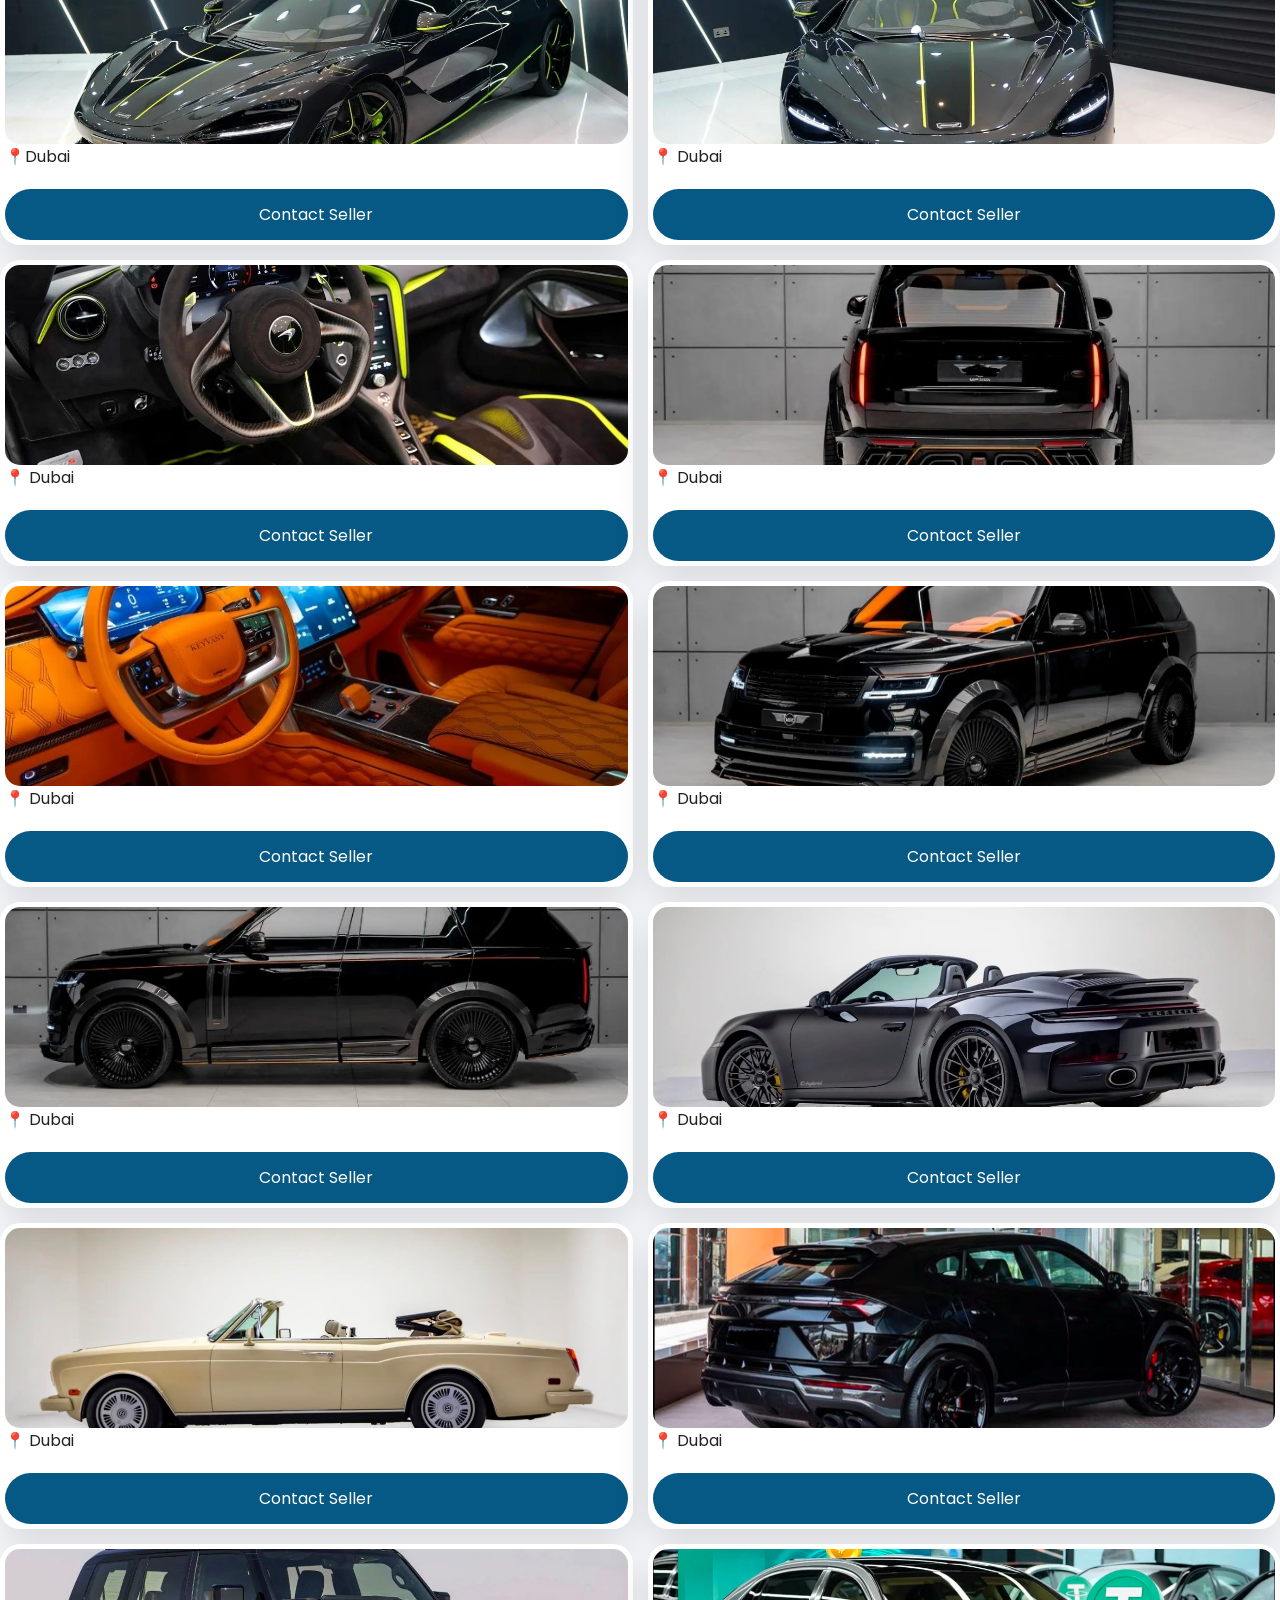
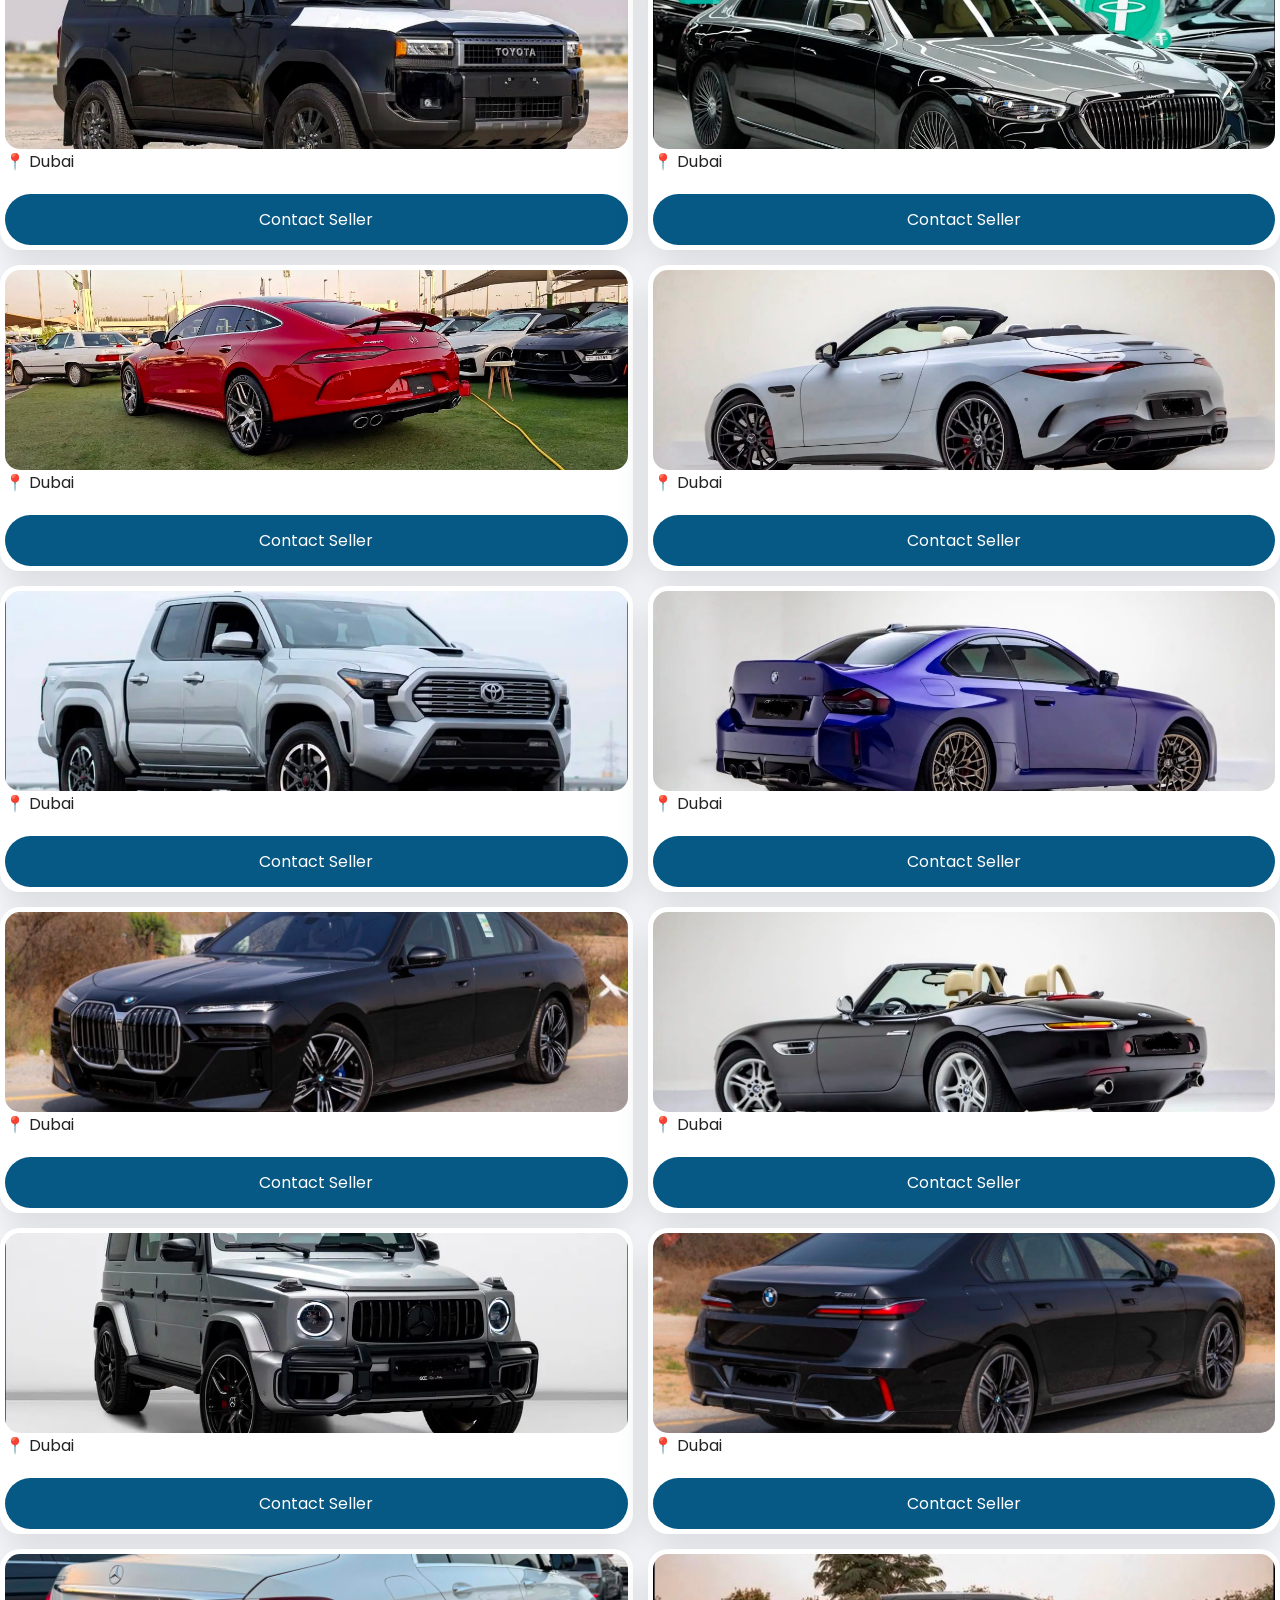
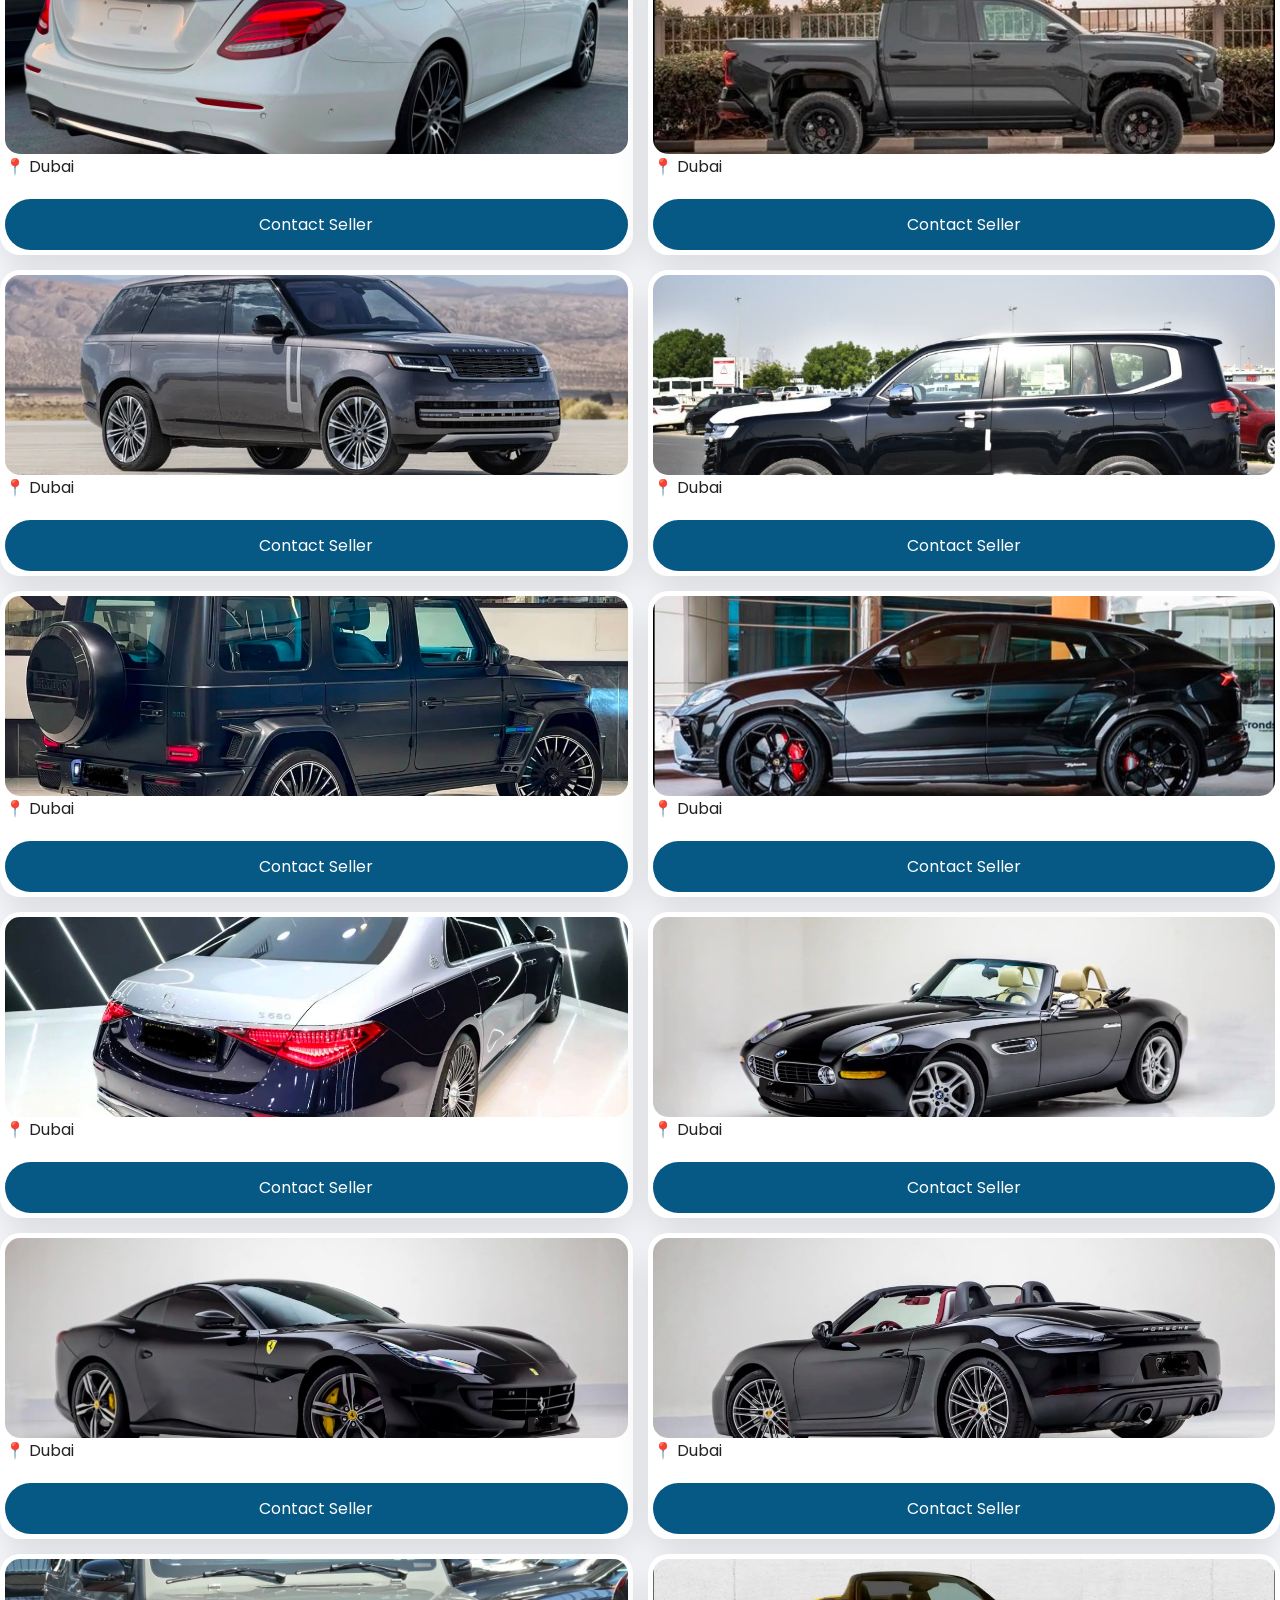
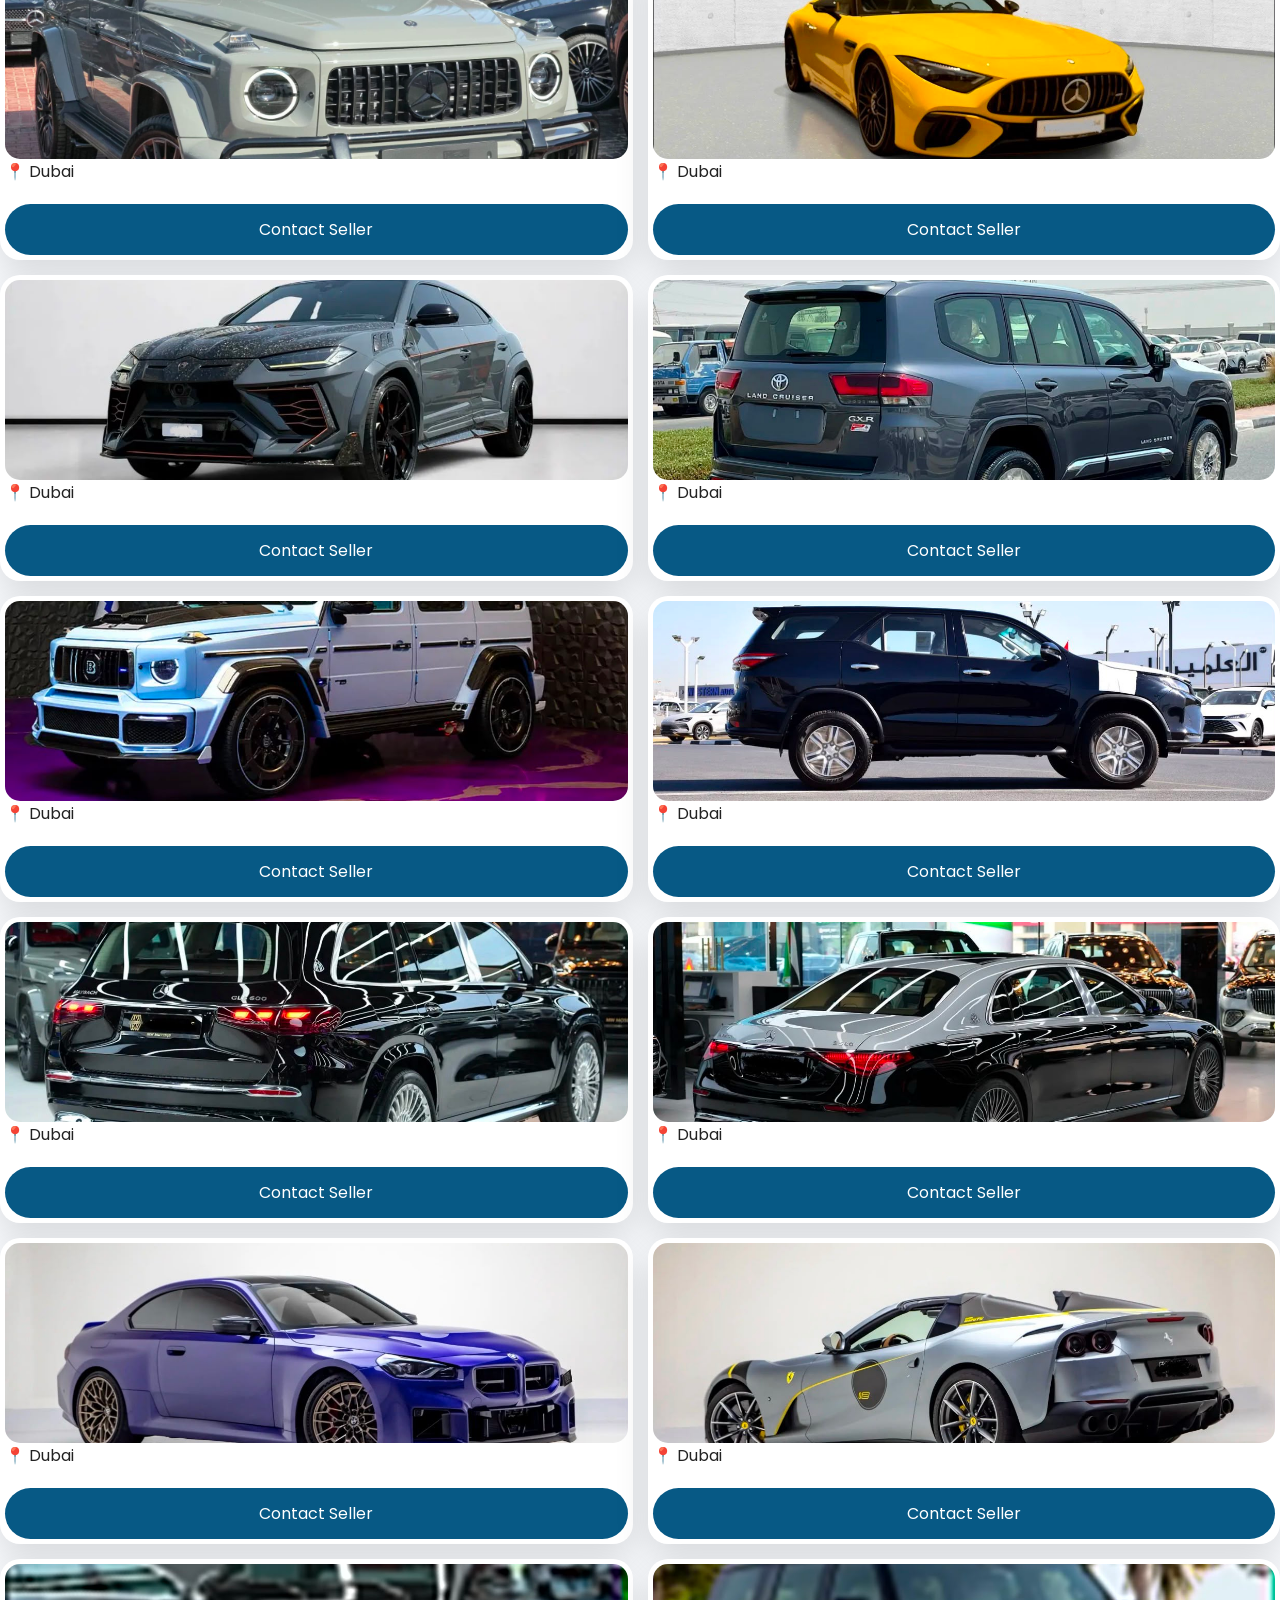
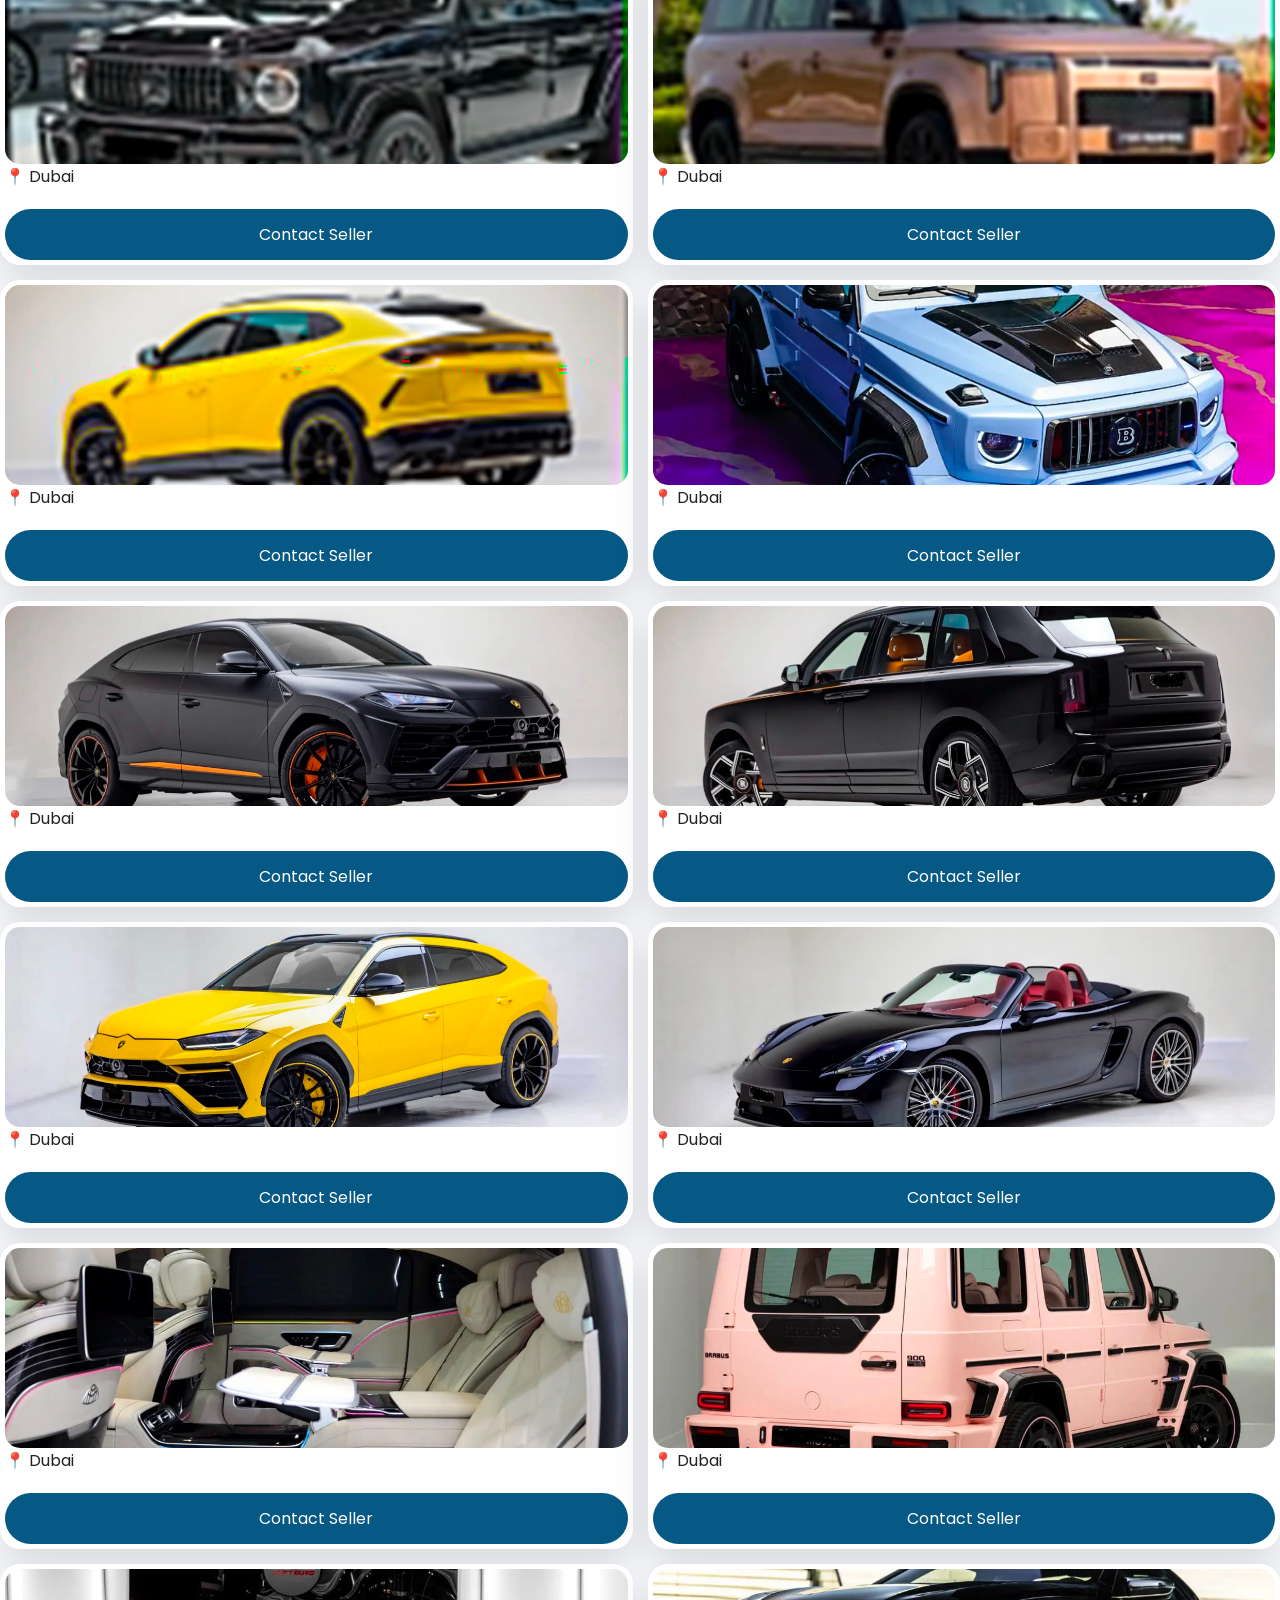
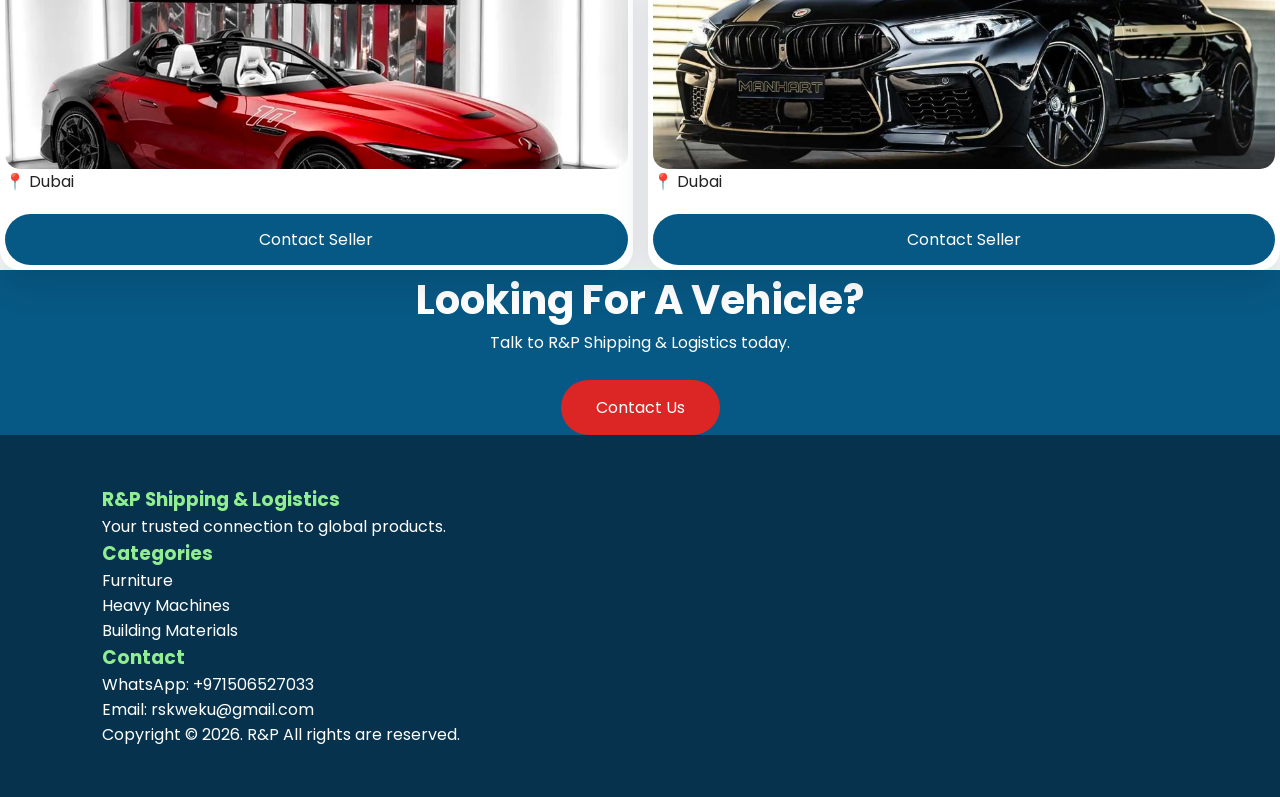
==== commit 26291069: "Files upload" ====
--- a/cars.html
+++ b/cars.html
@@ -116,7 +116,7 @@
 
 
 
-<img src="R&P.jpg/Cars/11.JPG" class="gallery-img"  onclick="openImage(this)">
+<img src="R&P.jpg/Cars/1.jpeg" class="gallery-img"  onclick="openImage(this)">
 
 <p>
   📍Dubai
@@ -146,7 +146,7 @@
 
 <div class="product-card">
 
-<img src="R&P.jpg/Cars/10.JPG"  class="gallery-img"  onclick="openImage(this)">
+<img src="R&P.jpg/Cars/2.jpeg"  class="gallery-img"  onclick="openImage(this)">
 
 <p>
 📍 Dubai
@@ -156,7 +156,7 @@
 
 
 <div class="car2">
-  <source src="R&P.jpg/JJ&CAR2.JPG" type="image/jpg">
+  <source src="R&P.jpg/Cars/10.jpeg" type="image/jpg">
 </div>
 
 <a href="https://api.whatsapp.com/send/?phone=971506527033&text=Hi+R%26P+Shipping%2C+I+would+like+to+inquire+about
@@ -186,7 +186,7 @@
 
 
 
-<img src="R&P.jpg/Cars/11.JPG" class="gallery-img" onclick="openImage(this)">
+<img src="R&P.jpg/Cars/11.jpeg" class="gallery-img" onclick="openImage(this)">
 
 
 <p>
@@ -216,7 +216,9 @@
 
 <div class="product-card">
 
-<img src="R&P.jpg/Cars/12.JPG"  class="gallery-img" onclick="openImage(this)">
+<img src="R&P.jpg/Cars/12.jpeg"  class="gallery-img" onclick="openImage(this)">
+
+
 
 <p>
 📍 Dubai
@@ -245,7 +247,7 @@
 
 <div class="product-card">
 
-<img src="R&P.jpg/Cars/13.JPG" class="gallery-img" onclick="openImage(this)">
+<img src="R&P.jpg/Cars/13.jpeg" class="gallery-img" onclick="openImage(this)">
 
 <p>
 📍Dubai
@@ -274,7 +276,7 @@
 
 <div class="product-card">
 
-<img src="R&P.jpg/Cars/14.JPG" class="gallery-img" onclick="openImage(this)">
+<img src="R&P.jpg/Cars/14.jpeg" class="gallery-img" onclick="openImage(this)">
 
 
 <p>
@@ -299,7 +301,7 @@
 
 <div class="product-card">
 
-<img src="R&P.jpg/Cars/15.JPG"  class="gallery-img" onclick="openImage(this)">
+<img src="R&P.jpg/Cars/15.jpeg"  class="gallery-img" onclick="openImage(this)">
 
 <p>
 📍Dubai
@@ -325,7 +327,7 @@
 
 <div class="product-card">
 
-<img src="R&P.jpg/Cars/16.JPG" class="gallery-img" onclick="openImage(this)">
+<img src="R&P.jpg/Cars/16.jpeg" class="gallery-img" onclick="openImage(this)">
 
 
 <p>
@@ -346,7 +348,7 @@
 
 <div class="product-card">
 
-<img src="R&P.jpg/Cars/17.JPG" class="gallery-img" onclick="openImage(this)">
+<img src="R&P.jpg/Cars/17.jpeg" class="gallery-img" onclick="openImage(this)">
 
 <p>
 📍Dubai
@@ -373,7 +375,7 @@
 
 <div class="product-card">
 
-<img src="R&P.jpg/Cars/18.JPG" class="gallery-img" onclick="openImage(this)">
+<img src="R&P.jpg/Cars/18.jpeg" class="gallery-img" onclick="openImage(this)">
 
 
 <p>
@@ -397,7 +399,7 @@
 <div class="product-card">
 
 
-<img src="R&P.jpg/Cars/19.JPG"  class="gallery-img" onclick="openImage(this)">
+<img src="R&P.jpg/Cars/19.jpeg"  class="gallery-img" onclick="openImage(this)">
 
 <p>
 📍 Dubai
@@ -417,7 +419,7 @@
 <div class="product-card">
 
 
-<img src="R&P.jpg/Cars/20.JPG" class="gallery-img" onclick="openImage(this) ">
+<img src="R&P.jpg/Cars/20.jpeg" class="gallery-img" onclick="openImage(this) ">
 
 
 
@@ -451,7 +453,7 @@
 <div class="product-card">
 
 
-<img src="R&P.jpg/Cars/21.JPG" class="gallery-img" onclick="openImage(this) ">
+<img src="R&P.jpg/Cars/21.jpeg" class="gallery-img" onclick="openImage(this) ">
 
 
 
@@ -486,7 +488,7 @@
 <div class="product-card">
 
 
-<img src="R&P.jpg/Cars/22.JPG" class="gallery-img" onclick="openImage(this) ">
+<img src="R&P.jpg/Cars/22.jpeg" class="gallery-img" onclick="openImage(this) ">
 
 
 
@@ -520,7 +522,7 @@
 <div class="product-card">
 
 
-<img src="R&P.jpg/Cars/23.JPG" class="gallery-img" onclick="openImage(this) ">
+<img src="R&P.jpg/Cars/23.jpeg" class="gallery-img" onclick="openImage(this) ">
 
 
 
